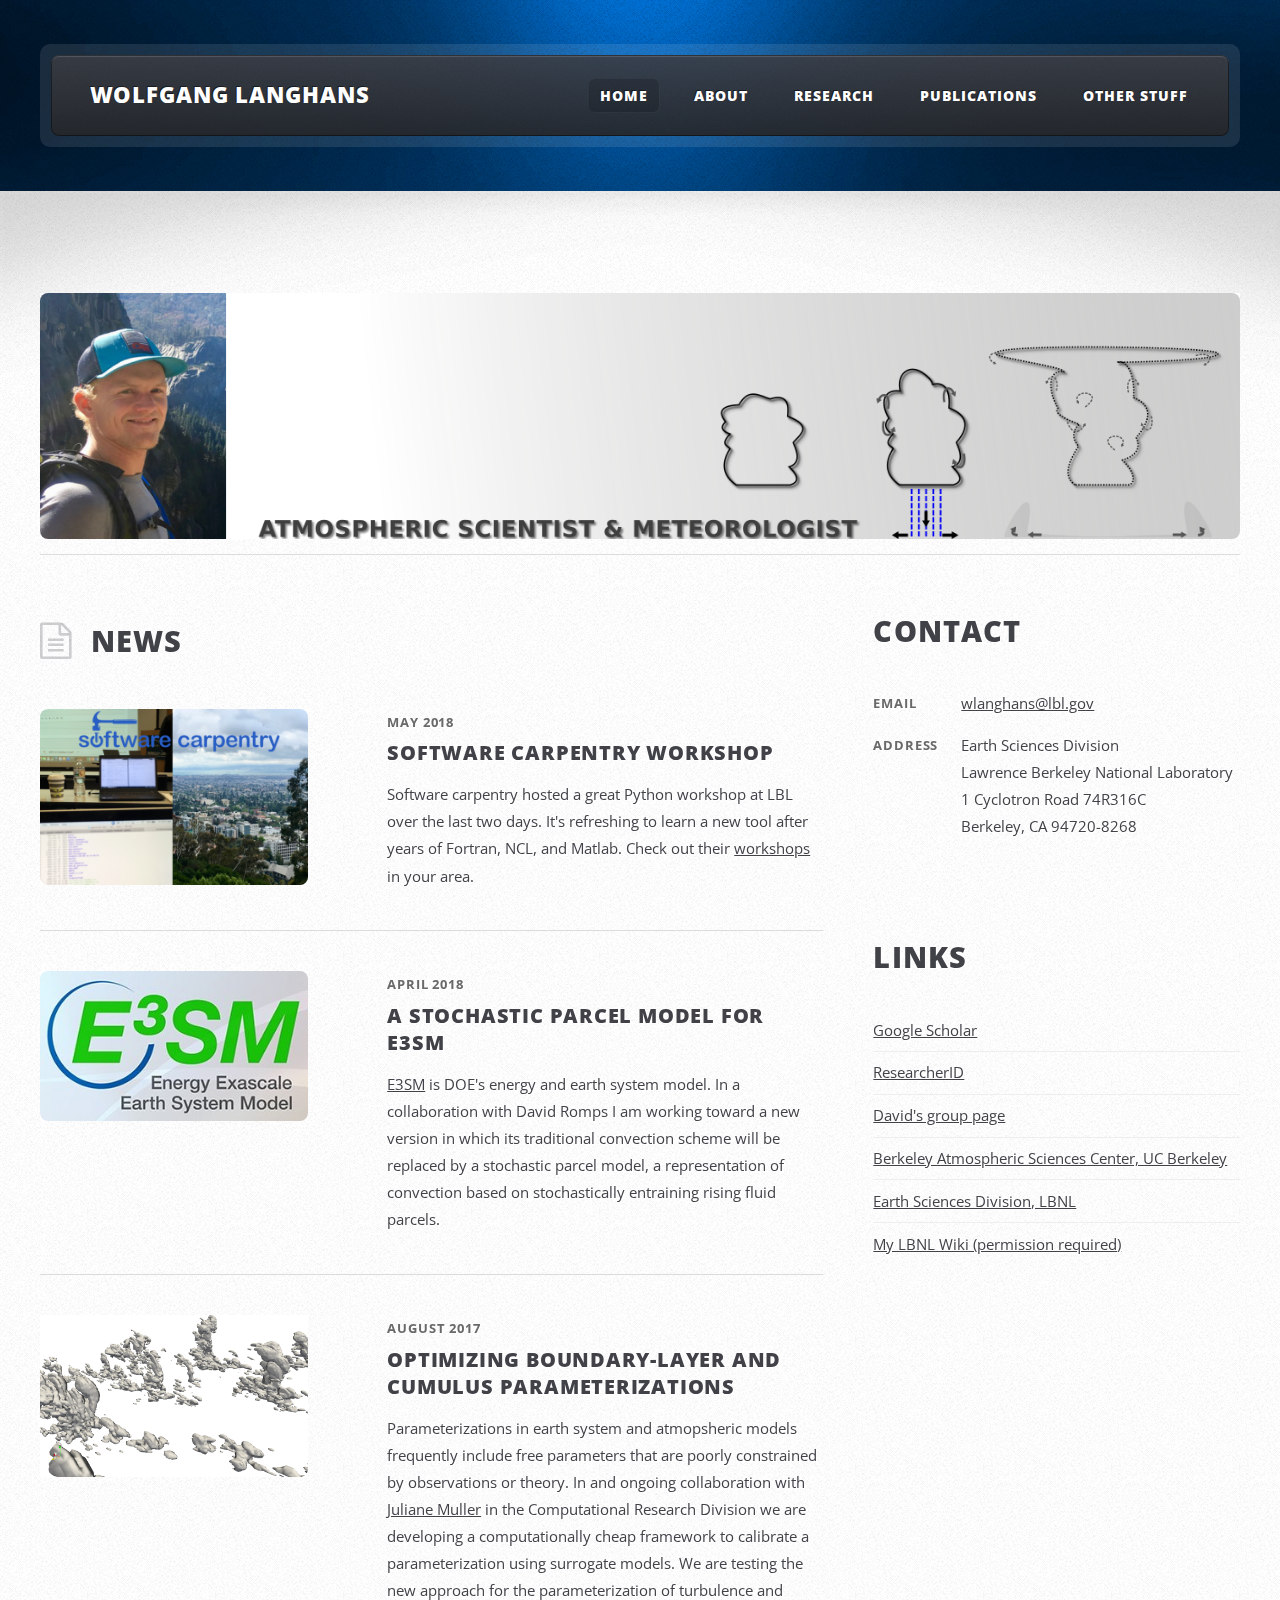
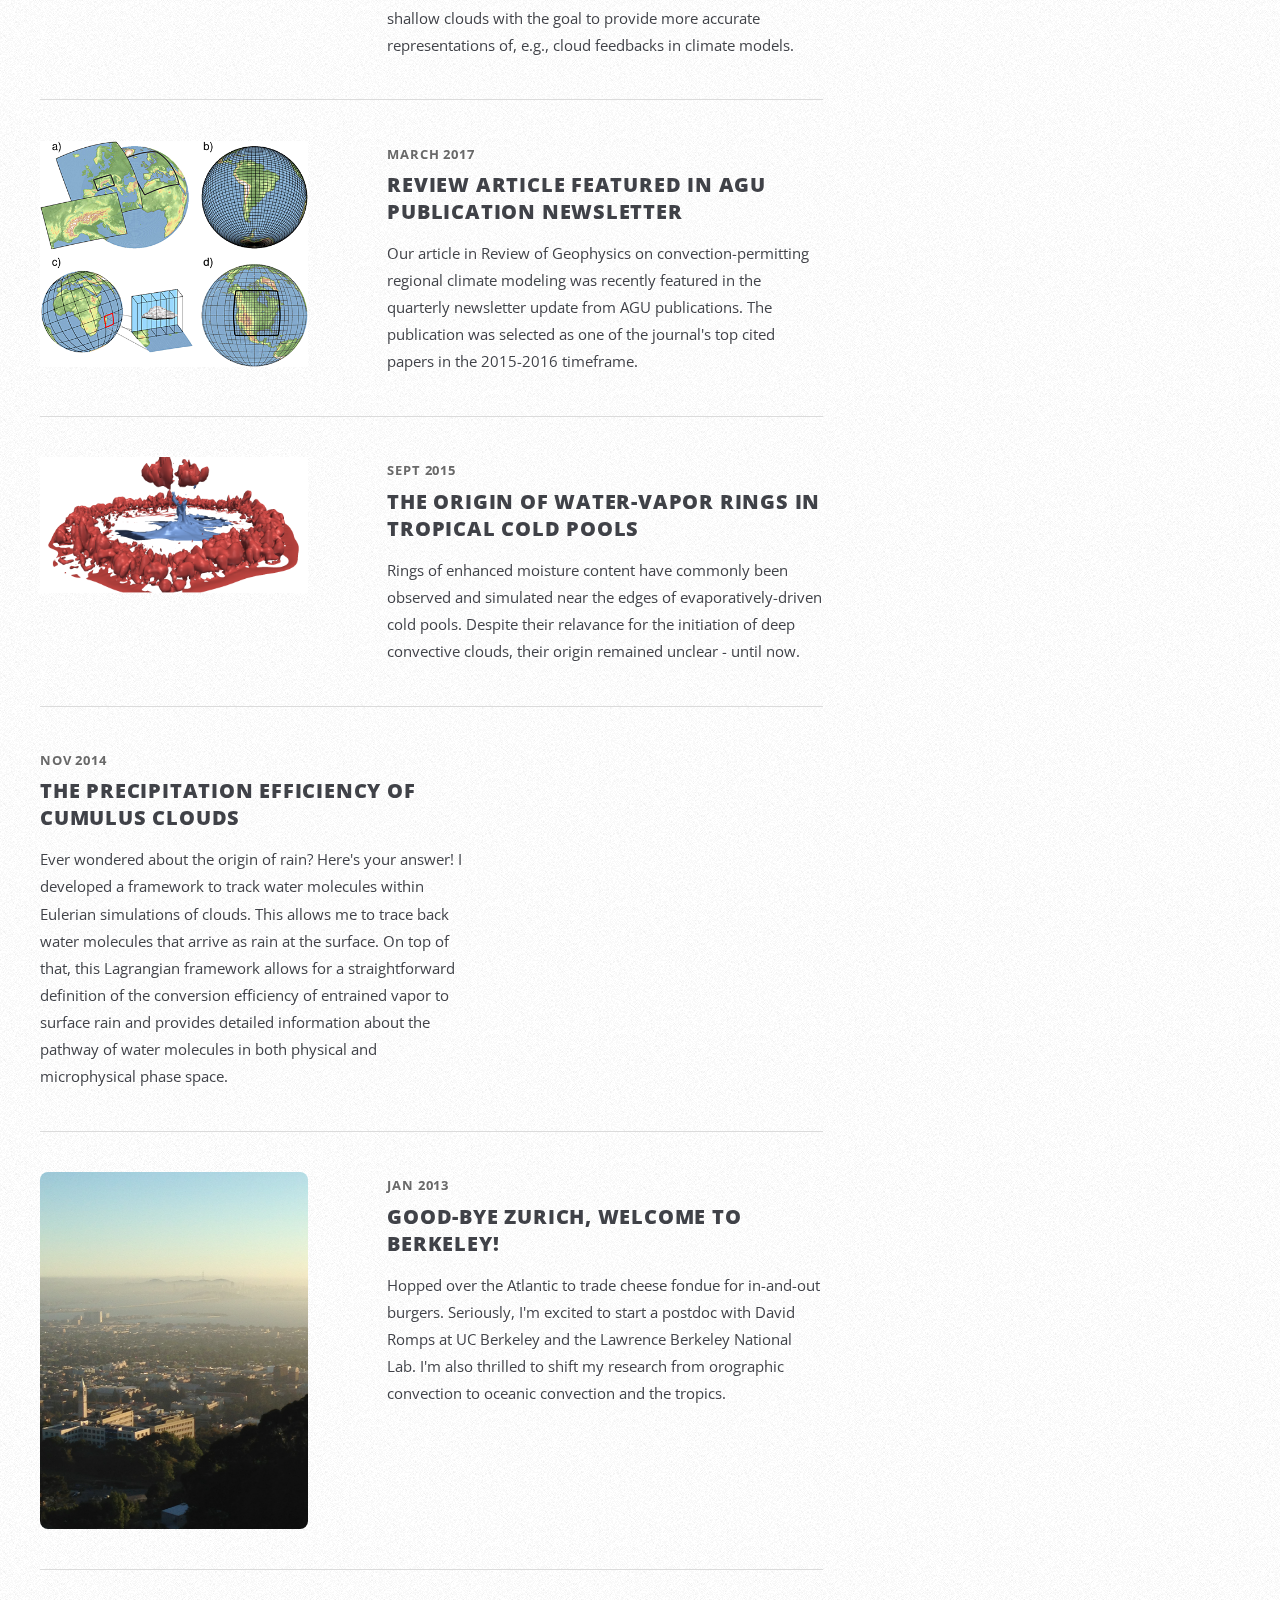
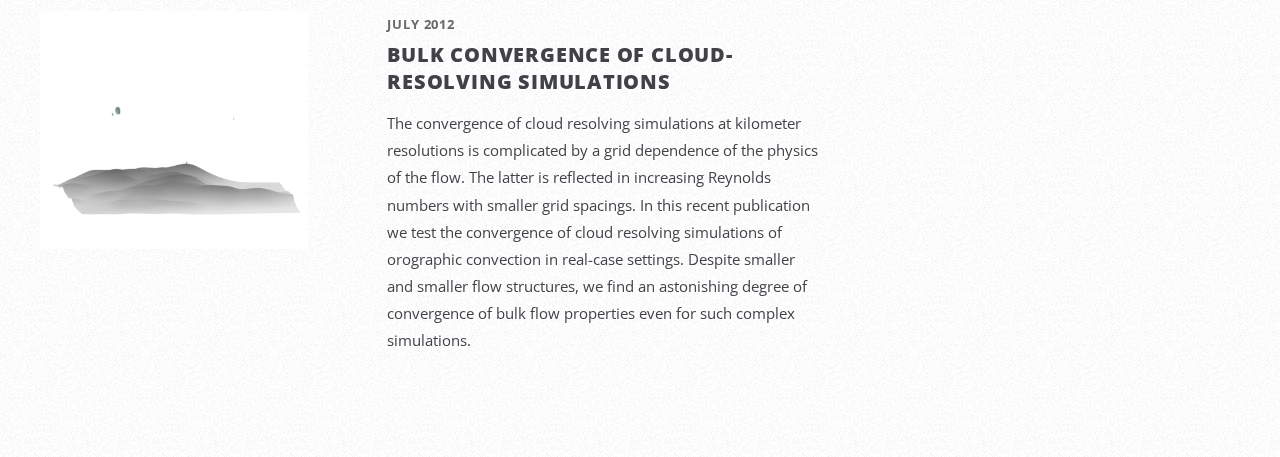
==== index.html @ 8178af10 "added new profile picture" ====
<!DOCTYPE HTML>
<!--
	ZeroFour by HTML5 UP
	html5up.net | @n33co
	Free for personal and commercial use under the CCA 3.0 license (html5up.net/license)
-->
<html>
	<head>
		<title>Wolfgang Langhans | Scientist @ Berkeley Lab</title>
		<meta http-equiv="content-type" content="text/html; charset=utf-8" >
		<meta name="description" content="Personal research webpage of Dr. Wolfgang Langhans, Atmospheric Scientist & Meteorologist at Berkeley Lab" >
		<meta name="author" content="Wolfgang Langhans" >
	 	<META NAME="keywords"
			CONTENT="berkeley laboratory, national laboratory, earth sciences, esd, staff, uc berkeley, university berkeley, atmospheric science berkeley, Wolfgang Langhans, Project Scientist,
			UIBK, IMGI, ETH, IAC, C2SM, MeteoSwiss, UCB, LBNL, ESD, BASC,
			Innsbruck, Zurich, Zürich, Berkeley,
			Cloud physics, Cumulus dynamics, Precipitation efficiency, Climate modeling, 
                        Precipitation, Atmospheric dynamics, Meteorology, Lagrangian particles,	Research, 
			Publications, COSMO, WRF, DAM, Schar, Christoph Schär, David Romps, Alexander Gohm">
		<!--[if lte IE 8]><script src="css/ie/html5shiv.js"></script><![endif]-->
		<script src="js/jquery.min.js"></script>
		<script src="js/jquery.dropotron.min.js"></script>
		<script src="js/skel.min.js"></script>
		<script src="js/skel-layers.min.js"></script>
		<script src="js/init.js"></script>
                <script type="text/javascript">
			    function toggle(id) {
 			     var e = document.getElementById(id);
     
			      if (e.style.display == '')
   			     e.style.display = 'none';
  			    else
			        e.style.display = '';
			    }
		</script>
		<noscript>
			<link rel="stylesheet" href="css/skel.css" />
			<link rel="stylesheet" href="css/style.css" />
			<link rel="stylesheet" href="css/style-desktop.css" />
		</noscript>
		<!--[if lte IE 8]><link rel="stylesheet" href="css/ie/v8.css" /><![endif]-->
		<!--[if lte IE 9]><link rel="stylesheet" href="css/ie/v9.css" /><![endif]-->
	</head>
	<body class="homepage">

		<!-- Header Wrapper -->
			<div id="header-wrapper">
				<div class="container">
					<div class="row">
						<div class="12u">
						
							<!-- Header -->
								<header id="header">
									<div class="inner">
									
										<!-- Logo -->
											<h1><a href="index.html" id="logo" itemscope itemtype="http://data-vocabulary.org/Person" itemprop="name">Wolfgang Langhans</a></h1>
										
										<!-- Nav -->
											<nav id="nav">
												<ul>
													<li class="current_page_item"><a href="index.html">Home</a></li>
													<li><a href="resume.html">About</a></li>
													<li><a href="mostrecentpaper.html">Research</a></li>
													<li><a href="publications.html">Publications</a></li>
											<!--		<li><a href="teaching.html">Teaching</a></li>-->
													<li><a href="otherfunstuff.html">Other stuff</a></li>
												</ul>
											</nav>
									
									</div>
								</header>




						</div>
					</div>
				</div>
			</div>
		
		<!-- Main Wrapper -->
			<div id="main-wrapper"> 

				<div class="wrapper style3"> 
					<div class="inner">  
						<div class="container">
							<div class="12u">
                                                             <a class="image right"><img src="images/schematic_yosemite.png" alt="" /></a>
                                                        </div>
							<hr> 
							<br>
							<br>
							<div class="row">
								<div class="8u">
									<!-- Article list -->
										<section class="box article-list">
											<h2 class="icon fa-file-text-o">News</h2>

											
											
											<!-- Excerpt -->

 		<article class="box excerpt">
                                                                                                <div class="row">
                                                                                                <div class="5u">
                                                                                                <a class="image left"><img src="images/swc.png" alt="" /></a>

                                                                                                </div>
                                                                                                <div class="7u">
                                                                                                                <header>
                                                                                                                        <span class="date">May 2018</span>
                                                                                                                        <h3><a>Software Carpentry workshop</a></h3>
                                                                                                                </header>
 	Software carpentry hosted a great Python workshop at LBL over the last two days. It's refreshing to learn a new tool after years of Fortran, NCL, and  Matlab. Check out their <a href="https://software-carpentry.org">workshops</a> in your area. 
                                                                                                </div>
                                                                                                </div>
                                                                                                </article>

												<article class="box excerpt">
                                                                                                <div class="row">
                                                                                                <div class="5u">
												<a class="image left"><img src="images/E3SM_logo.jpg" alt="" /></a>

                                                                                                </div>
                                                                                                <div class="7u">
                                                                                                                <header>
                                                                                                                        <span class="date">April 2018</span>
                                                                                                                        <h3><a>A stochastic parcel model for E3SM</a></h3>
                                                                                                                </header>
<a href="https://www.youtube.com/watch?v=8Df96rx3i9g">E3SM</a> is DOE's energy and earth system model. In a collaboration with David Romps I am working toward a new version in which its traditional convection scheme will be replaced by a stochastic parcel model, a representation of convection based on stochastically entraining rising fluid parcels.
                                                                                                </div>
                                                                                                </div>
                                                                                                </article>
											
												<article class="box excerpt">
                                                                                                <div class="row">
                                                                                                <div class="5u">
												<a class="image left"><img src="images/cloud_color_small.png" alt="" /></a>

                                                                                                </div>
                                                                                                <div class="7u">
                                                                                                                <header>
                                                                                                                        <span class="date">August 2017</span>
                                                                                                                        <h3><a>Optimizing boundary-layer and cumulus parameterizations</a></h3>
                                                                                                                </header>
														Parameterizations in earth system and atmopsheric models frequently include free parameters that are poorly constrained by observations or theory. In and ongoing collaboration with <a href="https://ccse.lbl.gov/people/julianem/">Juliane Muller</a> in the Computational Research Division we are developing a computationally cheap framework to calibrate a parameterization using surrogate models. We are testing the new approach for the parameterization of turbulence and shallow clouds with the goal to provide more accurate representations of, e.g., cloud feedbacks in climate models. 
                                                                                                </div>
                                                                                                </div>
                                                                                                </article>
											
												<article class="box excerpt">
                                                                                                <div class="row">
                                                                                                <div class="5u">
                                                                                                <a href="http://onlinelibrary.wiley.com/doi/10.1002/2014RG000475/full" class="image left"><img src="images/nestedgrids.png" alt="" /></a>
                                                                                                </div>
                                                                                                <div class="7u">
                                                                                                                <header>
                                                                                                                        <span class="date">March 2017</span>
                                                                                                                        <h3><a href="http://onlinelibrary.wiley.com/doi/10.1002/2014RG000475/full">Review article featured in AGU publication newsletter </a></h3>
                                                                                                                </header>
												Our article in Review of Geophysics on convection-permitting regional climate modeling was recently featured in the quarterly newsletter update from AGU publications. The publication was selected as one of the journal's top cited papers in the 2015-2016 timeframe.  
                                                                                                </div>
                                                                                                </div>
                                                                                                </article>
											
												<article class="box excerpt">
                                                                                                <div class="row">
                                                                                                <div class="5u">
                                                                                                <a href="VaporRing.html" class="image left"><img src="images/3Dcoldpool_thumbnail.png" alt="" /></a>
                                                                                                </div>
                                                                                                <div class="7u">
                                                                                                                <header>
                                                                                                                        <span class="date">Sept 2015</span>
                                                                                                                        <h3><a href="VaporRing.html">The origin of water-vapor rings in tropical cold pools</a></h3>
                                                                                                                </header>
												Rings of enhanced moisture content have commonly been observed and simulated near the edges of evaporatively-driven cold pools. Despite their relavance for the initiation of deep convective clouds, their origin remained unclear - until now.  
                                                                                                </div>
                                                                                                </div>
                                                                                                </article>

												<article class="box excerpt">
												<div class="row">
												<div class="5u">
                                                                                                <a href="Lagrangian.html" class="image left"><img src="images/animation.gif" alt="" /></a>
												</div>
												<div class="7u">
                                                                                                                <header>
                                                                                                                        <span class="date">Nov 2014</span>
                                                                                                                        <h3><a href="Lagrangian.html">The precipitation efficiency of cumulus clouds</a></h3>
                                                                                                                </header>
														Ever wondered about the origin of rain? Here's your answer! I developed a framework to track water molecules within Eulerian simulations of clouds. This allows me to trace back water molecules that arrive as rain at the surface. On top of that, this Lagrangian framework allows for a straightforward definition of the conversion efficiency of entrained vapor to surface rain and provides detailed information about the pathway of water molecules in both physical and microphysical phase space.  
                                                                                                </div>
                                                                                                </div>
												</article>
</article>

<article class="box excerpt">
                                                                                                <div class="row">
                                                                                                <div class="5u">
                                                                                                <a href="images/berkeley.png" class="image left"><img src="images/berkeley.png" alt="" /></a>
                                                                                                </div>
                                                                                                <div class="7u">
                                                                                                                <header>
                                                                                                                        <span class="date"> Jan 2013</span>
                                                                                                                        <h3><a>Good-bye Zurich, welcome to Berkeley!</a></h3>
                                                                                                                </header>
Hopped over the Atlantic to trade cheese fondue for in-and-out burgers. Seriously, I'm excited to start a postdoc with David Romps at UC Berkeley and the Lawrence Berkeley National Lab. I'm also thrilled to shift my research from orographic convection to oceanic convection and the tropics.

                                                                                                </div>
                                                                                                </div>
                                                                                                </article>

<article class="box excerpt">
                                                                                                <div class="row">
                                                                                                <div class="5u">
                                                                                                <a href="images/3D_orographic_cloud_small.gif" class="image left"><img src="images/3D_orographic_cloud_small.gif" alt="" /></a>
                                                                                                </div>
                                                                                                <div class="7u">
                                                                                                                <header>
                                                                                                                        <span class="date"> July 2012</span>
                                                                                                                        <h3><a href="Convergence.html">Bulk convergence of cloud-resolving simulations</a></h3>
                                                                                                                </header>
The convergence of cloud resolving simulations at kilometer resolutions is complicated by a grid dependence of the physics of the flow. The latter is reflected in increasing Reynolds numbers with smaller grid spacings. In this recent publication we test the convergence of cloud resolving simulations of orographic convection in real-case settings. Despite smaller and smaller flow structures, we find an astonishing degree of convergence of bulk flow properties even for such complex simulations. 

                                                                                                </div>
                                                                                                </div>
                                                                                                </article>

										</section>
								</div>
								<div class="4u">

								<section>
									<h2>Contact</h2>
									<div class="12u">
										<div class="row">
											<div class="12u">
												<dl class="contact">
													<dt>Email</dt>
													<dd><a href="mailto:wlanghans@lbl.gov">wlanghans@lbl.gov</a></dd>
													<dt>Address</dt>
                                                                                                        <dd itemprop="affiliation">
														Earth Sciences Division<br />
														Lawrence Berkeley National Laboratory<br />
														1 Cyclotron Road 74R316C<br />
														Berkeley, CA 94720-8268 
                                                                                                        </dd>
												</dl>
											</div>
										</div>
									</div>
								</section>
							<!-- Links -->
                                                               <section>
                                                                        <h2>Links</h2>
                                                                        <ul class="divided">
                                                                                <li><a href="http://scholar.google.com/citations?user=A4r2iNIAAAAJ&hl=en">Google Scholar</a></li>
                                                                                <li><a href=" http://www.researcherid.com/rid/J-6437-2014">ResearcherID</a></li>
                                                                                <li><a href="http://romps.berkeley.edu/index.html">David's group page</a></li>
                                                                                <li><a href="http://www.atmos.berkeley.edu/">Berkeley Atmospheric Sciences Center, UC Berkeley</a></li>
                                                                                <li><a href="http://esd.lbl.gov/">Earth Sciences Division, LBNL</a></li>
                                                                                <li><a href="https://sites.google.com/a/lbl.gov/wlanghans/">My LBNL Wiki (permission required)</a></li>
                                                                        </ul>
                                                                </section>
								
								
								</div>
							</div>
						</div>
					</div>
				</div> 
        		</div>         


	</body>
</html>
---- css/skel.css ----
/* Resets (http://meyerweb.com/eric/tools/css/reset/ | v2.0 | 20110126 | License: none (public domain)) */

	html,body,div,span,applet,object,iframe,h1,h2,h3,h4,h5,h6,p,blockquote,pre,a,abbr,acronym,address,big,cite,code,del,dfn,em,img,ins,kbd,q,s,samp,small,strike,strong,sub,sup,tt,var,b,u,i,center,dl,dt,dd,ol,ul,li,fieldset,form,label,legend,table,caption,tbody,tfoot,thead,tr,th,td,article,aside,canvas,details,embed,figure,figcaption,footer,header,hgroup,menu,nav,output,ruby,section,summary,time,mark,audio,video{margin:0;padding:0;border:0;font-size:100%;font:inherit;vertical-align:baseline;}article,aside,details,figcaption,figure,footer,header,hgroup,menu,nav,section{display:block;}body{line-height:1;}ol,ul{list-style:none;}blockquote,q{quotes:none;}blockquote:before,blockquote:after,q:before,q:after{content:'';content:none;}table{border-collapse:collapse;border-spacing:0;}body{-webkit-text-size-adjust:none}

/* Box Model */

	*, *:before, *:after {
		-moz-box-sizing: border-box;
		-webkit-box-sizing: border-box;
		box-sizing: border-box;
	}

/* Container */

	body {
		/* min-width: (containers) */
		min-width: 1200px;
	}

	.container {
		margin-left: auto;
		margin-right: auto;
		
		/* width: (containers) */
		width: 1200px;
	}

	/* Modifiers */
	
		.container.small {
			/* width: (containers) * 0.75; */
			width: 900px;
		}

		.container.large {
			width: 100%;

			/* max-width: (containers) * 1.25; */
			max-width: 1500px;

			/* min-width: (containers); */
			min-width: 1200px;
		}

/* Grid */

	.\31 2u { width: 100% }
	.\31 1u { width: 91.6666666667% }
	.\31 0u { width: 83.3333333333% }
	.\39 u { width: 75% }
	.\38 u { width: 66.6666666667% }
	.\37 u { width: 58.3333333333% }
	.\36 u { width: 50% }
	.\35 u { width: 41.6666666667% }
	.\34 u { width: 33.3333333333% }
	.\33 u { width: 25% }
	.\32 u { width: 16.6666666667% }
	.\31 u { width: 8.3333333333% }
	.\-11u { margin-left: 91.6666666667% }
	.\-10u { margin-left: 83.3333333333% }
	.\-9u { margin-left: 75% }
	.\-8u { margin-left: 66.6666666667% }
	.\-7u { margin-left: 58.3333333333% }
	.\-6u { margin-left: 50% }
	.\-5u { margin-left: 41.6666666667% }
	.\-4u { margin-left: 33.3333333333% }
	.\-3u { margin-left: 25% }
	.\-2u { margin-left: 16.6666666667% }
	.\-1u { margin-left: 8.3333333333% }

	/* Rows */

		.row > * {
			float: left;
		}

		.row:after {
			content: '';
			display: block;
			clear: both;
			height: 0;
		}

		.row:first-child > * {
			padding-top: 0 !important;
		}

		.row.uniform > * > :first-child {
			margin-top: 0;
		}

		.row.uniform > * > :last-child {
			margin-bottom: 0;
		}

		/* Normal */

			.row > * {
				/* padding-left: (gutters) */
				padding-left: 40px;
			}

			.row + .row > * {
				/* padding: (gutters) 0 0 (gutters) */
				padding: 40px 0 0 40px;
			}

			.row {
				/* margin-left: -(gutters) */
				margin-left: -40px;
			}

			.row + .row.uniform > * {
				/* padding: (gutters.vertical) 0 0 (gutters.vertical) */
				padding: 40px 0 0 40px;
			}

		/* Flush */

			.row.flush > * {
				padding-left: 0;
			}

			.row + .row.flush > * {
				padding: 0;
			}

			.row.flush {
				margin-left: 0;
			}

			.row + .row.uniform.flush > * {
				padding: 0;
			}

		/* Quarter */

			.row.quarter > * {
				/* padding-left: (gutters * 0.25) */
				padding-left: 10px;
			}

			.row + .row.quarter > * {
				/* padding: (gutters * 0.25) 0 0 (gutters * 0.25) */
				padding: 10px 0 0 10px;
			}

			.row.quarter {
				/* margin-left: -(gutters * 0.25) */
				margin-left: -10px;
			}

			.row + .row.uniform.quarter > * {
				/* padding: (gutters.vertical * 0.25) 0 0 (gutters.vertical * 0.25) */
				padding: 10px 0 0 10px;
			}

		/* Half */

			.row.half > * {
				/* padding-left: (gutters * 0.5) */
				padding-left: 20px;
			}

			.row + .row.half > * {
				/* padding: (gutters * 0.5) 0 0 (gutters * 0.5) */
				padding: 20px 0 0 20px;
			}

			.row.half {
				/* margin-left: -(gutters * 0.5) */
				margin-left: -20px;
			}

			.row + .row.uniform.half > * {
				/* padding: (gutters.vertical * 0.5) 0 0 (gutters.vertical * 0.5) */
				padding: 20px 0 0 20px;
			}

		/* One and (a) Half */

			.row.oneandhalf > * {
				/* padding-left: (gutters * 1.5) */
				padding-left: 60px;
			}

			.row + .row.oneandhalf > * {
				/* padding: (gutters * 1.5) 0 0 (gutters * 1.5) */
				padding: 60px 0 0 60px;
			}

			.row.oneandhalf {
				/* margin-left: -(gutters * 1.5) */
				margin-left: -60px;
			}

			.row + .row.uniform.oneandhalf > * {
				/* padding: (gutters.vertical * 1.5) 0 0 (gutters.vertical * 1.5) */
				padding: 60px 0 0 60px;
			}

		/* Double */

			.row.double > * {
				/* padding-left: (gutters * 2) */
				padding-left: 80px;
			}

			.row + .row.double > * {
				/* padding: (gutters * 2) 0 0 (gutters * 2) */
				padding: 80px 0 0 80px;
			}

			.row.double {
				/* margin-left: -(gutters * 2) */
				margin-left: -80px;
			}
			
			.row + .row.uniform.double > * {
				/* padding: (gutters.vertical * 2) 0 0 (gutters.vertical * 2) */
				padding: 80px 0 0 80px;
			}
---- css/style.css ----
@charset 'UTF-8';
@import url('http://fonts.googleapis.com/css?family=Open+Sans:400,400italic,700,800');
@import url('font-awesome.min.css');

/*
	ZeroFour by HTML5 UP
	html5up.net | @n33co
	Free for personal and commercial use under the CCA 3.0 license (html5up.net/license)
*/

/*********************************************************************************/
/* Basic                                                                         */
/*********************************************************************************/

	body
	{
/*		background: #303238 url('images/bg01.png');
*/
		background: #fff;
	}

		body.is-loading *
		{
			-moz-transition: none !important;
			-webkit-transition: none !important;
			-o-transition: none !important;
			-ms-transition: none !important;
			transition: none !important;
			-moz-animation: none !important;
			-webkit-animation: none !important;
			-o-animation: none !important;
			-ms-animation: none !important;
			animation: none !important;
		}
	
	body,input,select,textarea
	{
		font-family: 'Open Sans', sans-serif;
		/*color: #7b818c;*/
		color: #404248;
		font-weight: 400;
	}

	a
	{
		color: inherit;
		text-decoration: underline;
	}
	
		a:hover
		{
			text-decoration: none;
		}
	
	h1, h2, h3, h4, h5, h6
	{
		text-transform: uppercase;
		font-weight: 800;
		letter-spacing: 0.04em;
		color: #404248;
		margin: 0 0 1em 0;
	}
	
	h1 a, h2 a, h3 a, h4 a, h5 a, h6 a
	{
		color: inherit;
		text-decoration: none;
		outline: 0;
	}

	h2
	{
		font-size: 2em;
		margin: 0 0 1.5em 0;
		line-height: 1em;
	}
	
		h2.icon
		{
			line-height: 48px;
		}

			h2.icon:before
			{
				position: relative;
				top: 0.05em;
				margin-right: 0.5em;
				opacity: 0.25;
			}

	h3
	{
		font-size: 1.35em;
		margin-top: 2.0em;
	}

        h4
        {
                font-size: 0.8em;
                margin-top: 1em;
		line-height: 1.0em;
		font-weight: 400;
		text-transform: None;
		font-family: 'Open Sans', sans-serif;
		color: #7b818c;
        }

        h6
        {
		text-transform: uppercase;
		font-weight: 800;
		letter-spacing: 0.04em;
		color: #404248;
                font-size: 2em;
		line-height: 1.0em;
        }


	b, strong
	{
		color: #404248;
		font-weight: 700;
	}

	i, em
	{
		font-style: italic;
	}
	
	br.clear
	{
		clear: both;
	}

	sub
	{
		position: relative;
		top: 0.5em;
		font-size: 0.8em;
	}
	
	sup
	{
		position: relative;
		top: -0.5em;
		font-size: 0.8em;
	}
	
	hr
	{
		border: 0;
		border-top: solid 1px #ddd;
	}
	
	blockquote
	{
		border-left: solid 0.5em #ddd;
		padding: 1em 0 1em 2em;
		font-style: italic;
	}
		
	p, ul, ol, dl, table
	{
		margin-bottom: 2em;
	}

	.date
	{
		display: block;
		text-transform: uppercase;
		font-weight: 700;
		letter-spacing: 0.065em;
		font-size: 0.9em;
		color: #696969;
		margin: 0 0 0.25em 0;
	}
	
	/* Section/Article */
	
		section,
		article
		{
			margin-bottom: 5em;
		}
		
		section > :last-child,
		article > :last-child
		{
			margin-bottom: 0;
		}

		section:last-child,
		article:last-child
		{
			margin-bottom: 0;
		}

		header
		{
			margin: 0 0 2em 0;
		}
		
			header h2, header h3
			{
				margin: 0 0 0.25em 0;
			}
			
			header p
			{
				display: block;
				text-transform: uppercase;
				font-weight: 700;
				letter-spacing: 0.065em;
				font-size: 0.9em;
				color: #696969;
				margin: 0;
			}

				header p strong
				{
					color: #404248;
					font-weight: 800;
				}

		footer
		{
			margin: 2.5em 0 0 0;
		}
		
		header.major
		{
			border-bottom: solid 1px #dbdbdb;
			margin: 0 0 3em 0;
		}
		
			header.major:after
			{
				content: '';
				display: block;
				border-top: solid 1px #dbdbdb;
				height: 8px;
			}

			header.major h2, 
			header.major h3
			{
				margin: 0 0 1.2em 0;
			}

			header.major p
			{
				margin: 0 0 1.5em 0;
				position: relative;
				top: -1em;
			}
	
	/* Forms */

		form
		{
		}
		
			form label
			{
				display: block;
				text-transform: uppercase;
				font-weight: 800;
				letter-spacing: 0.04em;
				color: #404248;
				margin: 0 0 1em 0;
				font-size: 0.8em;
			}
		
			form input[type="text"],
			form input[type="email"],
			form input[type="password"],
			form select,
			form textarea
			{
				-webkit-appearance: none;
				display: block;
				width: 100%;
				border-radius: 8px;
				border: solid 1px #eee;
			}

				form input[type="text"]:focus,
				form input[type="email"]:focus,
				form input[type="password"]:focus,
				form select:focus,
				form textarea:focus
				{
					box-shadow: 0 0 2px 1px #4091bf;
				}

			form input[type="text"],
			form input[type="email"],
			form input[type="password"],
			form select
			{
				line-height: 3em;
				padding: 0 1em;
			}
				
			form textarea
			{
				min-height: 9em;
				padding: 1em;
			}

			form .formerize-placeholder
			{
				color: #555 !important;
			}

			form ::-webkit-input-placeholder
			{
				color: #555 !important;
			}

			form :-moz-placeholder
			{
				color: #555 !important;
			}

			form ::-moz-placeholder
			{
				color: #555 !important;
			}

			form :-ms-input-placeholder
			{
				color: #555 !important;
			}

			form ::-moz-focus-inner
			{
				border: 0;
			}
			
	/* Tables */
	
		table
		{
			width: 100%;
		}
		
			table.default
			{
				width: 100%;
			}

				table.default tr
				{
					border-top: solid 1px #eee;
				}

					table.default tr:first-child
					{
						border-top: 0;
					}
			
				table.default td
				{
					padding: 0.5em 1em 0.5em 1em;
				}
				
				table.default th
				{
					text-align: left;
					padding: 0.5em 1em 0.5em 1em;
					text-transform: uppercase;
					font-weight: 800;
					letter-spacing: 0.04em;
					margin: 0 0 1em 0;
					font-size: 0.8em;
				}
			
				table.default thead
				{
					background: #404248;
					color: #fff;
				}
				
				table.default tfoot
				{
				}
				
				table.default tbody
				{
				}

	/* Image */

		.image
		{
			position: relative;
			display: inline-block;
			background: #fff;
			background-color: #fff;
		}
		
			.image img
			{
				display: block;
				width: 100%;
				border-radius: 8px;
				background: #fff;
			        background-color: #fff;
			}
			
			/* 
				Adds a grain-y overlay to your images. Delete this entire rule if
				that's not something you want.
			.image:before
			{
				content: '';
				display: block;
				position: absolute;
				left: 0;
				top: 0;
				background: url('images/bg01.png');
				width: 100%;
				height: 100%;
				opacity: 0.75;
			}
			*/

			.image.fit
			{
				display: block;
				width: 100%;
				background: #fff;
			}
			
			.image.featured
			{
				display: block;
				width: 100%;
				margin: 0 0 2.5em 0;
				background: #fff;
			}
			
			.image.left
			{
				float: left;
				margin: 0 2em 2em 0;
				background: #fff;
			}
			
			.image.centered
			{
				display: block;
				margin: 0 0 2.5em 0;
				background: #fff;
			}

				.image.centered img
				{
					margin: 0 auto;
					width: auto;
					background: #fff;
				}

	/* Button */

		input[type="button"],
		input[type="submit"],
		input[type="reset"],
		.button
		{
			-webkit-appearance: none;
			position: relative;
			display: inline-block;
			background-color: #4091bf;
			background-image: -moz-linear-gradient(top, rgba(0,0,0,0), rgba(0,0,0,0.2)), url('images/bg02.png');
			background-image: -webkit-linear-gradient(top, rgba(0,0,0,0), rgba(0,0,0,0.2)), url('images/bg02.png');
			background-image: -o-linear-gradient(top, rgba(0,0,0,0), rgba(0,0,0,0.2)), url('images/bg02.png');
			background-image: -ms-linear-gradient(top, rgba(0,0,0,0), rgba(0,0,0,0.2)), url('images/bg02.png');
			background-image: linear-gradient(top, rgba(0,0,0,0), rgba(0,0,0,0.2)), url('images/bg02.png');
			border-radius: 8px;
			box-shadow: inset 0px 0px 0px 1px rgba(0,0,0,0.35), inset 0px 2px 1px 0px rgba(255,255,255,0.35);
			text-shadow: -1px -1px 0 rgba(0,0,0,0.5);
			color: #fff !important;
			text-decoration: none;
			text-transform: uppercase;
			font-weight: 800;
			font-size: 0.95em;
			letter-spacing: 0.075em;
			padding: 1em 2em;
			outline: 0;
			border: 0;
			white-space: nowrap;
			cursor: pointer;
			
			-moz-transition: background-color 0.2s ease-in-out;
			-webkit-transition: background-color 0.2s ease-in-out;
			-o-transition: background-color 0.2s ease-in-out;
			-ms-transition: background-color 0.2s ease-in-out;
			transition: background-color 0.2s ease-in-out;
		}
		
			input[type="button"]:hover,
			input[type="submit"]:hover,
			input[type="reset"]:hover,
			.button:hover
			{
				background-color: #50a1cf;
			}
		
			input[type="button"]:active,
			input[type="submit"]:active,
			input[type="reset"]:active,
			.button:active
			{
				background-color: #3081af;
			}
			
			.button.icon
			{
			}
			
				.button.icon:before
				{
					opacity: 0.5;
					margin-right: 0.5em;
					position: relative;
					top: 0.05em;
				}
			
			input[type="button"].medium,
			input[type="submit"].medium,
			input[type="reset"].medium,
			.button.medium
			{
				font-size: 1.25em;
				padding: 1em 2.25em;
			}

			input[type="button"].big,
			input[type="submit"].big,
			input[type="reset"].big,
			.button.big
			{
				font-size: 1.5em;
				padding: 1em 2.25em;
			}

			input[type="button"].alt,
			input[type="submit"].alt,
			input[type="reset"].alt,
			.button.alt
			{
				background-color: #464a52;
			}

				input[type="button"].alt:hover,
				input[type="submit"].alt:hover,
				input[type="reset"].alt:hover,
				.button.alt:hover
				{
					background-color: #565a62;
				}

				input[type="button"].alt:active,
				input[type="submit"].alt:active,
				input[type="reset"].alt:active,
				.button.alt:active
				{
					background-color: #363a42;
				}

	/* List */

		dl.contact
		{
		}
		
			dl.contact dt
			{
				display: block;
				text-transform: uppercase;
				font-weight: 700;
				letter-spacing: 0.065em;
				font-size: 0.9em;
				color: #696969;
				float: left;
				width: 6em;
			}
			
			dl.contact dd
			{
				margin: 0 0 1em 6em;
			}

		ul
		{
		}

			ul.default
			{
				list-style: disc;
				padding-left: 1em;
			}
			
				ul.default li
				{
					padding-left: 0.5em;
				}		

			ul.actions
			{
			}

				ul.actions li
				{
					display: inline-block;
					padding: 0 0 0 0.25em;
					margin: 0 0 0 0.25em;
				}
				
					ul.actions li:first-child
					{
						margin-left: 0;
						padding-left: 0;
					}
			
			ul.menu
			{
			}

				ul.menu li
				{
					border-left: solid 1px #eee;
					display: inline-block;
					padding: 0 0 0 1em;
					margin: 0 0 0 1em;
				}
				
					ul.menu li:first-child
					{
						border-left: 0;
						margin-left: 0;
						padding-left: 0;
					}
			
			ul.divided
			{
			}
			
				ul.divided li
				{
					border-top: solid 1px #eee;
					padding: 0.5em 0 0 0;
					margin: 0.5em 0 0 0;
				}
				
					ul.divided li:first-child
					{
						border-top: 0 !important;
						padding-top: 0 !important;
						margin-top: 0 !important;
					}

		ol
		{
		}	

			ol.default
			{
				list-style: decimal;
				padding-left: 1.25em;
			}

				ol.default li
				{
					padding-left: 0.25em;
				}

	/* Box */

		.box
		{
		}
		
			.box.excerpt
			{
				position: relative;
				overflow: hidden;
			}

				.box.excerpt header
				{
					margin: 0 0 1em 0;
				}

				.box.excerpt .image
				{
					margin-bottom: 0;
				}

				.box.excerpt p
				{
					margin-bottom: 0;
				}

			.box.feature1
			{
				text-align: center;
			}
			
				.box.feature1 header.first
				{
				}
			
					.box.feature1 header.first h2
					{
						font-size: 2.5em;
					}
					
					.box.feature1 header.first p
					{
						font-size: 1.2em;
					}
					
				.box.feature1 header.second
				{
					position: relative;
					display: inline-block;
					text-align: left;
					margin: 0 auto;
					white-space: nowrap;
					left: 24px;
				}

					.box.feature1 header.second p
					{
						line-height: 1em;
					}
				
					.box.feature1 header.second:before
					{
						font-size: 48px;
						position: absolute;
						right: 100%;
						margin-right: 18px;
						opacity: 0.5;
						bottom: -4px;
					}
					
			.box.feature2
			{
				text-align: center;
			}
			
			.box.article-list
			{
			}
			
				.box.article-list article
				{
					border-bottom: solid 1px #dbdbdb;
					margin: 0 0 2.75em 0;
					padding: 0 0 2.75em 0;
				}

				.box.article-list article:last-child
				{
					border-bottom: 0;
					margin-bottom: 0;
					padding-bottom: 0;
				}

/*********************************************************************************/
/* Icons                                                                         */
/*********************************************************************************/

	.icon {
		text-decoration: none;
	}

		.icon:before {
			display: inline-block;
			font-family: FontAwesome;
			font-size: 1.25em;
			text-decoration: none;
			font-style: normal;
			font-weight: normal;
			line-height: 1;
			-webkit-font-smoothing:antialiased;
			-moz-osx-font-smoothing:grayscale;
		}
		
		.icon > .label {
			display: none;
		}

/*********************************************************************************/
/* Banner                                                                        */
/*********************************************************************************/

	#banner
	{
		text-align: center;
	}
	
		#banner h2
		{
/*			border: solid 1px rgba(255,255,255,0.25); */
			border: solid 1px rgba(0,0,0,0.25);
			border-left: 0;
			border-right: 0;
			color: #fff;
			color: rgba(0,0,0,0.75);
			font-size: 2.35em;
			font-weight: 700;
			line-height: 1.3em;
	/*		margin: 0 0 1.5em 0; */
		}
		
			#banner h2 strong
			{
				font-weight: 800;
				color: inherit;
			}
		
			#banner h2:before
			{
				content: '';
				display: block;
				border-top: solid 1px;
				border-color: #888;
				border-color: rgba(255,255,255,0.25);
				margin: 10px 0 1.25em 0;
			}

			#banner h2:after
			{
				content: '';
				display: block;
				border-bottom: solid 1px;
				border-color: #888;
				border-color: rgba(255,255,255,0.25);
				margin: 1.25em 0 10px 0;
			}

		#banner p
		{
			text-transform: uppercase;
			color: #fff;
			color: rgba(255,255,255,0.75);
			font-size: 1.5em;
			font-weight: 700;
			line-height: 1.3em;
			letter-spacing: 0.04em;
		}

/*********************************************************************************/
/* Wrappers                                                                      */
/*********************************************************************************/

	#header-wrapper
	{
		background: url('images/bg01.png'), url('../images/header_new.jpg');
                background-position: top left, center center;
                background-size: auto, cover;
	}
	
	#banner-wrapper
	{
	}
	
	#main-wrapper
	{
		background: #fff;
	}

	#footer-wrapper
	{
		position: relative;
		background-image:		-moz-linear-gradient(top, rgba(0,0,0,0), rgba(0,0,0,0.5)),		url('images/bg03.png'),		url('images/bg02.png');
		background-image:		-webkit-linear-gradient(top, rgba(0,0,0,0), rgba(0,0,0,0.5)),	url('images/bg03.png'),		url('images/bg02.png');
		background-image:		-o-linear-gradient(top, rgba(0,0,0,0), rgba(0,0,0,0.5)),		url('images/bg03.png'),		url('images/bg02.png');
		background-image:		-ms-linear-gradient(top, rgba(0,0,0,0), rgba(0,0,0,0.5)),		url('images/bg03.png'),		url('images/bg02.png');
		background-image:		linear-gradient(top, rgba(0,0,0,0), rgba(0,0,0,0.5)),			url('images/bg03.png'),		url('images/bg02.png');
		background-repeat:		repeat-x,														no-repeat,					repeat;
		background-size:		100% 100%,														100% 15em,					auto auto;
		background-position:	top left,														top center,					top left;
	}

	.wrapper
	{
	}

		.wrapper > .inner
		{
			position: relative;
			z-index: 2;
		}

		.wrapper.style1
		{
			position: relative;
			text-shadow: 1px 1px 0 #fff;
			background-color:		#fff;
			background-image:		url('images/bg03.png'),		url('images/bg04.png'),		url('images/bg02.png');
			background-repeat:		no-repeat,					no-repeat,					repeat;
			background-size:		100% 15em,					100% 15em,					auto auto;
			background-position:	top center,					bottom center,				top left;
		}
	
		.wrapper.style2
		{
		}
	
		.wrapper.style3
		{
			position: relative;
			text-shadow: 1px 1px 0 #fff;
			background-color:		#fff;
			background-image:		url('images/bg03.png'),		url('images/bg02.png');
			background-repeat:		no-repeat,					repeat;
			background-size:		100% 15em,					auto auto;
			background-position:	top center,					top left;
		}
	
/*********************************************************************************/
/* Header                                                                        */
/*********************************************************************************/

	#header
	{
		margin-bottom: 0;
	}

	
/*********************************************************************************/
/* Footer                                                                        */
/*********************************************************************************/

	#footer
	{
		margin-bottom: 0;
		text-shadow: -1px -1px 0 rgba(0,0,0,0.5);
		position: relative;
		z-index: 2;
	}
	
		#footer h2
		{
			font-size: 1.35em;
			color: #fff;
		}

		#footer strong
		{
			color: #fff;
		}

		#footer a
		{
			color: #acb2bf;
		}

		#footer .button.alt
		{
			box-shadow: inset 0px 0px 0px 1px rgba(0,0,0,0.75), inset 0px 2px 1px 0px rgba(255,255,255,0.25);
		}

		#footer ul.divided li,
		#footer ul.menu li
		{
			border-color: #444;
			border-color: rgba(255,255,255,0.075);
		}

			#footer ul.divided li a
			{
				text-decoration: none;
			}

		#footer ul.menu
		{
			margin: 0;
		}
		
		#footer dl.contact dt
		{
			color: #ddd;
		}

	#copyright
	{
		border-top: solid 1px;
		border-color: #444;
		border-color: rgba(255,255,255,0.075);
		text-align: center;
		margin-top: 2em;
		padding: 3em 0 4em 0;
		color: inherit;
	}
	
		#copyright a
		{
			color: inherit;
		}
---- css/style-desktop.css ----
/*
	ZeroFour by HTML5 UP
	html5up.net | @n33co
	Free for personal and commercial use under the CCA 3.0 license (html5up.net/license)
*/

/*********************************************************************************/
/* Basic                                                                         */
/*********************************************************************************/

	body,input,select,textarea
	{
		font-size: 11pt;
		line-height: 1.85em;
	}

/*********************************************************************************/
/* Sidebar                                                                       */
/*********************************************************************************/

	#sidebar h2
	{
		font-size: 1.5em;
	}

/*********************************************************************************/
/* Wrappers                                                                      */
/*********************************************************************************/

	#header-wrapper
	{
		padding: 3em 0;
	}
	
	#banner-wrapper
	{
	}
	
	#main-wrapper
	{
	}

	#footer-wrapper
	{
		padding: 7em 0 7em 0;
	}

	.wrapper
	{
		padding: 7em 0 7em 0;
	}

/*********************************************************************************/
/* Header                                                                        */
/*********************************************************************************/

	#header
	{
		position: relative;
		border-radius: 10px;
		background: rgba(255,255,255,0.10);
		padding: 0.75em;
	}

		#header .inner
		{
			position: relative;
			height: 5.5em;
			background-color: #3B3E45;
			background-color: rgba(59,62,69,0.9);
			background-image: -moz-linear-gradient(top, rgba(0,0,0,0), rgba(0,0,0,0.35)), url('images/bg02.png');
			background-image: -webkit-linear-gradient(top, rgba(0,0,0,0), rgba(0,0,0,0.35)), url('images/bg02.png');
			background-image: -o-linear-gradient(top, rgba(0,0,0,0), rgba(0,0,0,0.35)), url('images/bg02.png');
			background-image: -ms-linear-gradient(top, rgba(0,0,0,0), rgba(0,0,0,0.35)), url('images/bg02.png');
			background-image: linear-gradient(top, rgba(0,0,0,0), rgba(0,0,0,0.35)), url('images/bg02.png');
			border-radius: 8px;
			box-shadow: inset 0px 0px 0px 1px rgba(0,0,0,0.45), inset 0px 2px 1px 0px rgba(255,255,255,0.15);
			text-shadow: -1px -1px 0 rgba(0,0,0,0.5);
		}
	
		#header h1
		{
			position: absolute;
			left: 1.75em;
			top: 50%;
			margin-top: -0.65em;
			font-size: 1.5em;
			color: #fff;
		}

/*********************************************************************************/
/* Nav                                                                           */
/*********************************************************************************/

	#nav
	{
		position: absolute;
		right: 2em;
		top: 0;
		line-height: 5.5em;
	}
	
		#nav > ul > li
		{
			float: left;
			padding: 0 0.8em 0 0.8em;
		}
		
			#nav > ul > li > a,
			#nav > ul > li > span
			{
				color: #fff;
				text-decoration: none;
				text-transform: uppercase;
				font-weight: 800;
				font-size: 0.95em;
				letter-spacing: 0.075em;
				padding: 0.5em 0.8em 0.5em 0.8em;
				border-radius: 6px;
				outline: 0;
			}

				#nav > ul > li.active > a,
				#nav > ul > li.current_page_item > a,
				#nav > ul > li.active > span,
				#nav > ul > li.current_page_item > span
				{
					background: rgba(0,0,0,0.15);
					box-shadow: inset 1px 1px 0px 0px rgba(0,0,0,0.025), 1px 1px 0px 0px rgba(255,255,255,0.025);
				}

			#nav > ul > li:last-child
			{
				padding-right: 0;
			}

		#nav > ul > li > ul
		{
			display: none;
		}

	.dropotron
	{
		position: relative;
		background-color: #3B3E45;
		background-color: rgba(59,62,69,0.9);
		background-image: -moz-linear-gradient(top, rgba(0,0,0,0.35), rgba(0,0,0,0)), url('images/bg02.png');
		background-image: -webkit-linear-gradient(top, rgba(0,0,0,0.35), rgba(0,0,0,0)), url('images/bg02.png');
		background-image: -o-linear-gradient(top, rgba(0,0,0,0.35), rgba(0,0,0,0)), url('images/bg02.png');
		background-image: -ms-linear-gradient(top, rgba(0,0,0,0.35), rgba(0,0,0,0)), url('images/bg02.png');
		background-image: linear-gradient(top, rgba(0,0,0,0.35), rgba(0,0,0,0)), url('images/bg02.png');
		border-radius: 8px;
		box-shadow: inset 0px 0px 0px 1px rgba(0,0,0,0.5), inset 0px 0px 0px 2px rgba(255,255,255,0.075), inset 0px 2px 1px 0px rgba(255,255,255,0.2), 0px 2px 14px 0px rgba(0,0,0,0.4);
		text-shadow: -1px -1px 0 rgba(0,0,0,0.5);
		padding: 1.5em;
		line-height: 2.5em;
		min-width: 15em;
	}

		.dropotron.level-0
		{
			border-top-left-radius: 0;
			border-top-right-radius: 0;
			margin-top: -2px;
			box-shadow: inset 0px 0px 0px 1px rgba(0,0,0,0.5), inset 0px 0px 0px 2px rgba(255,255,255,0.075), 0px 2px 14px 0px rgba(0,0,0,0.4);
		}
		
		.dropotron a,
		.dropotron span
		{
			color: #aaa;
			text-decoration: none;
			text-transform: uppercase;
			font-weight: 800;
			font-size: 0.8em;
			letter-spacing: 0.075em;
			outline: 0;
		}
		
		.dropotron li:hover > a,
		.dropotron li:hover > span
		{
			color: #fff;
		}

/*********************************************************************************/
/* Banner                                                                        */
/*********************************************************************************/

	#banner
	{
		width: 940px;
		margin: 0 auto;
		overflow: hidden;
		padding: 9em 0 6em 0;
	}
	
		#banner h2
		{
		}
		
		#banner p
		{
			float: left;
			text-align: right;
			width: 60%;
			line-height: 1.5em;
			margin: 0;
		}

/*********************************************************************************/
/* Footer                                                                        */
/*********************************************************************************/

	#footer
	{
	}

/*********************************************************************************/
/* Main                                                                          */
/*********************************************************************************/

	#main
	{
	}
---- css/ie/v8.css ----
/*
	ZeroFour by HTML5 UP
	html5up.net | @n33co
	Free for personal and commercial use under the CCA 3.0 license (html5up.net/license)
*/

/*********************************************************************************/
/* Basic                                                                        */
/*********************************************************************************/

	.button
	{
		-ms-behavior: url('css/ie/PIE.htc');
	}

	.image
	{
	}
	
		.image img
		{
			-ms-behavior: url('css/ie/PIE.htc');
		}
		
/*********************************************************************************/
/* Wrappers                                                                      */
/*********************************************************************************/

	#header-wrapper
	{
		background: url('../../images/header.jpg');
		background-position: center center;
		background-size: cover;
		-ms-behavior: url('css/ie/backgroundsize.min.htc');
	}

	#main-wrapper
	{
	}

		#main-wrapper .main-wrapper-style1
		{
			background: #f8f8f8;
		}

		#main-wrapper .main-wrapper-style3
		{
			background: #f8f8f8;
		}

/*********************************************************************************/
/* Header                                                                        */
/*********************************************************************************/

	#header
	{
	}
	
		#header .inner
		{
			-ms-behavior: url('css/ie/PIE.htc');
		}
	
/*********************************************************************************/
/* Nav                                                                           */
/*********************************************************************************/

	.dropotron
	{
		box-shadow: 0;
		-ms-behavior: url('css/ie/PIE.htc');
	}
	
	.dropotron.level-0
	{
		box-shadow: 0;
		-ms-behavior: url('css/ie/PIE.htc');
	}
---- css/ie/v9.css ----
/*
	ZeroFour by HTML5 UP
	html5up.net | @n33co
	Free for personal and commercial use under the CCA 3.0 license (html5up.net/license)
*/

/*********************************************************************************/
/* Basic                                                                         */
/*********************************************************************************/

	.button
	{
		background-image: url('images/grad0-20.svg');
	}
	
	.box-feature1
	{
	}
	
		.box-feature1 header.second
		{
			left: 0;
		}

/*********************************************************************************/
/* Wrappers                                                                      */
/*********************************************************************************/

	#footer-wrapper
	{
		background-image: url('images/grad0-35.svg');
	}
		
/*********************************************************************************/
/* Header                                                                        */
/*********************************************************************************/

	#header
	{
	}

		#header .inner
		{
			background-image: url('images/grad0-35.svg');
		}

/*********************************************************************************/
/* Nav                                                                           */
/*********************************************************************************/
	
	.dropotron
	{
		background-image: url('images/grad35-0.svg');
	}
	
/*********************************************************************************/
/* Mobile UI                                                                     */
/*********************************************************************************/

	#titleBar
	{
		background-image: url('images/grad0-35.svg');
	}

	#navPanel
	{
		background-image: url('images/grad0-35.svg');
	}
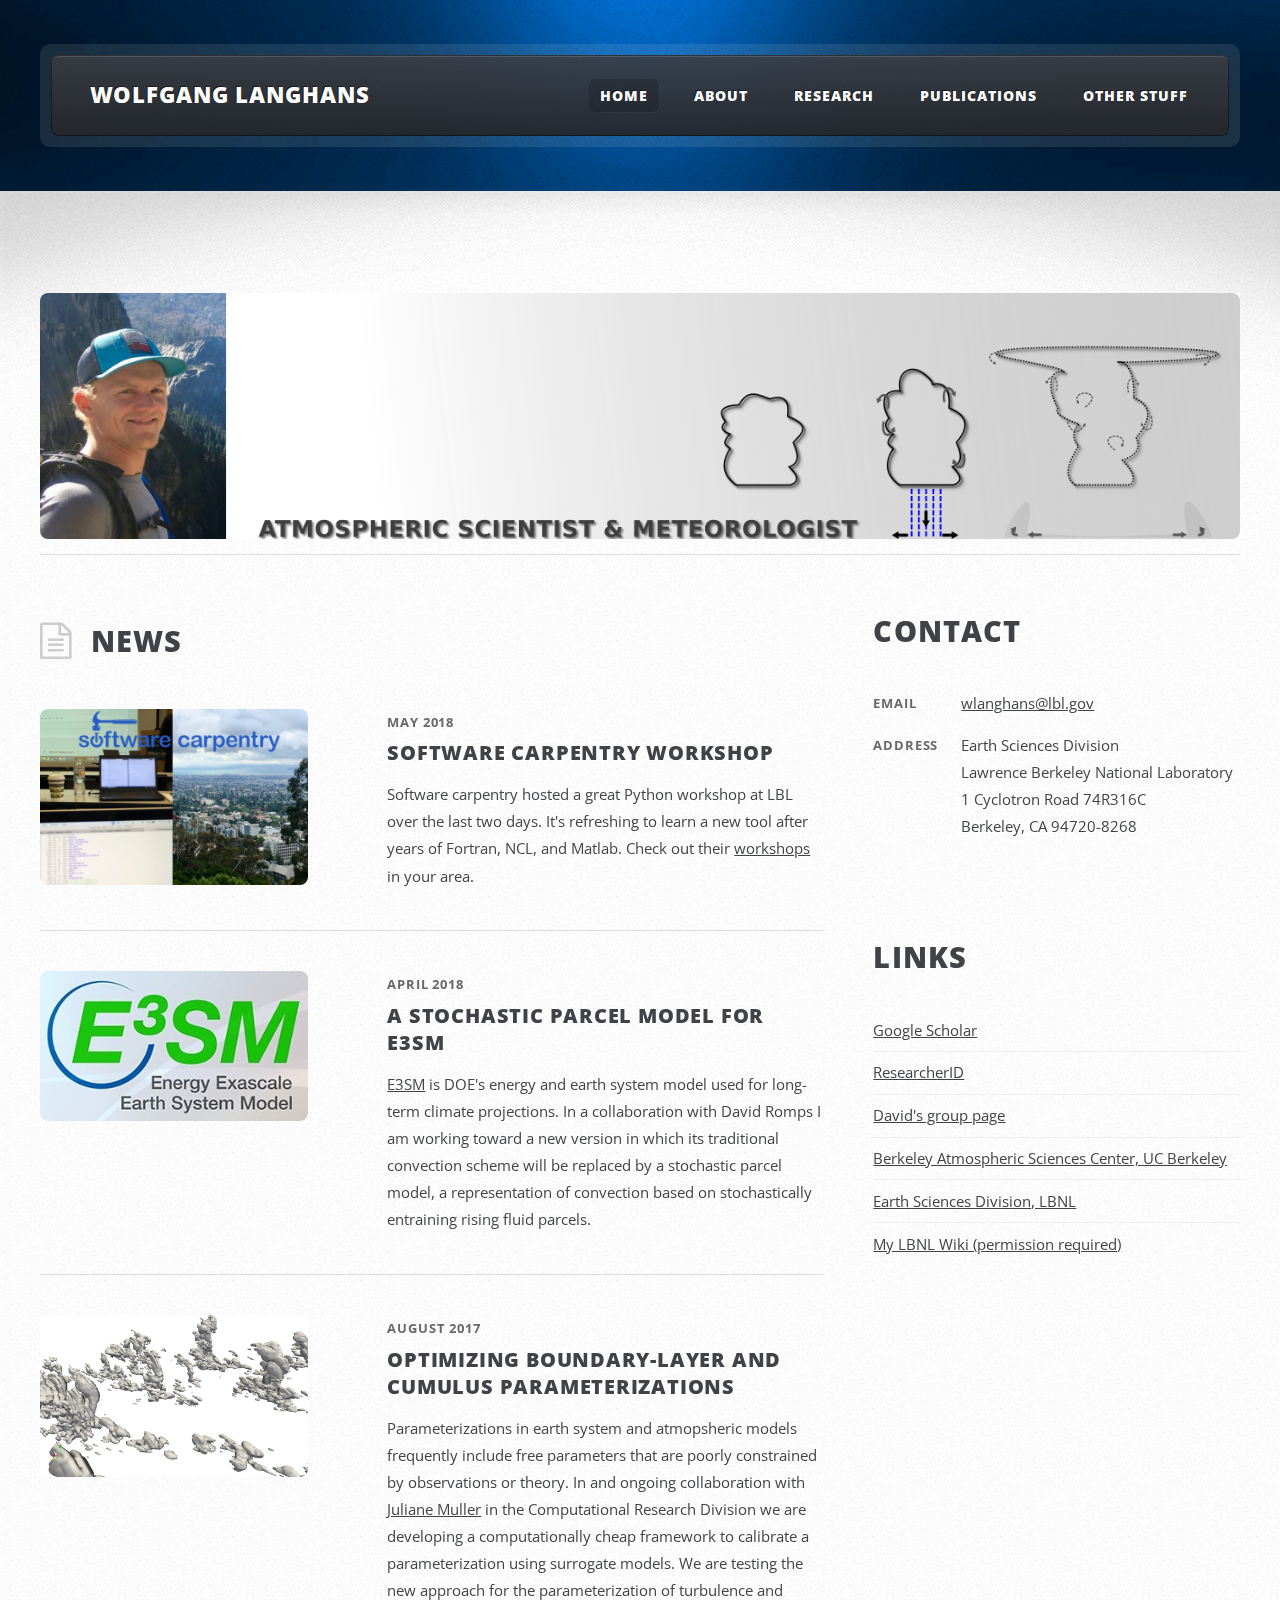
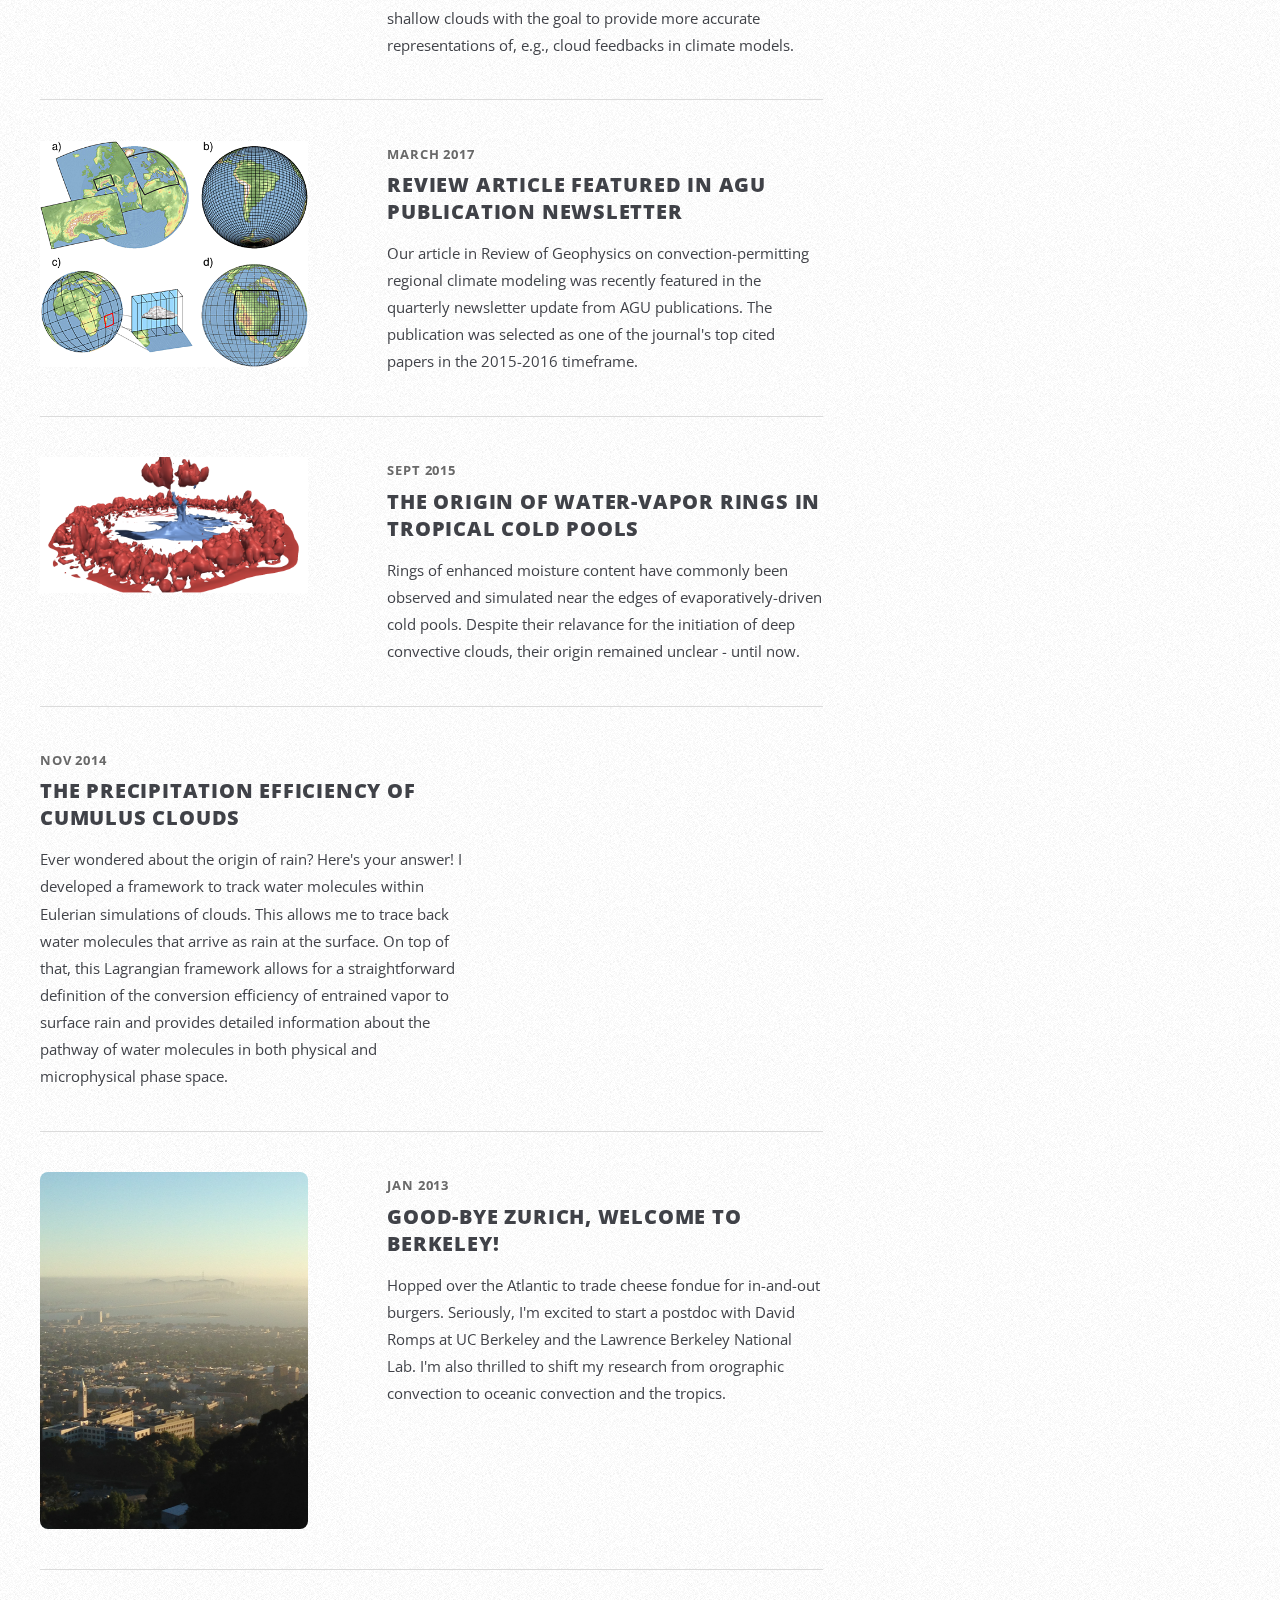
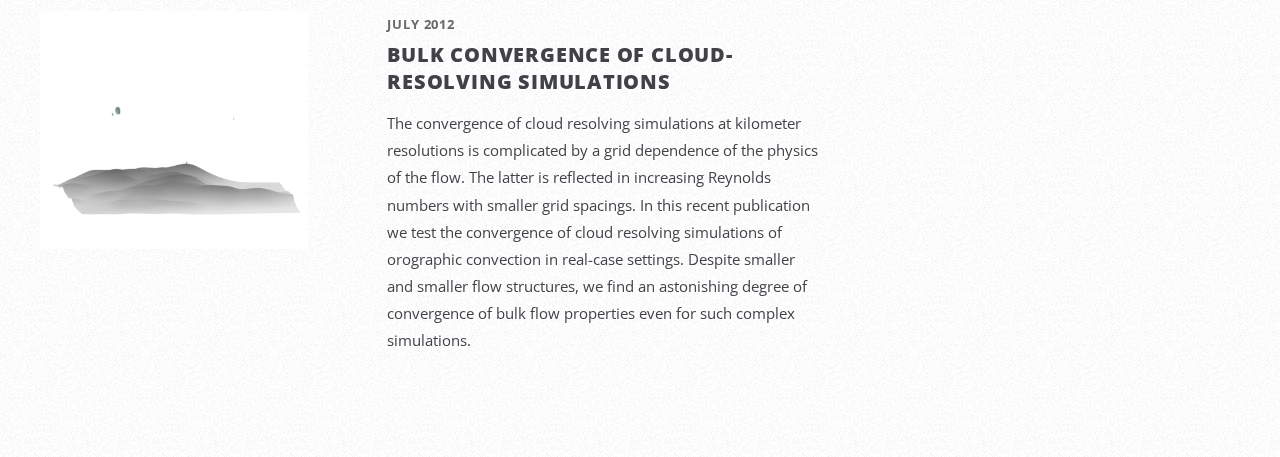
==== commit 01b9e4f6: "changed text for E3SM in index.html" ====
--- a/index.html
+++ b/index.html
@@ -128,7 +128,7 @@
                                                                                                                         <span class="date">April 2018</span>
                                                                                                                         <h3><a>A stochastic parcel model for E3SM</a></h3>
                                                                                                                 </header>
-<a href="https://www.youtube.com/watch?v=8Df96rx3i9g">E3SM</a> is DOE's energy and earth system model. In a collaboration with David Romps I am working toward a new version in which its traditional convection scheme will be replaced by a stochastic parcel model, a representation of convection based on stochastically entraining rising fluid parcels.
+<a href="https://www.youtube.com/watch?v=8Df96rx3i9g">E3SM</a> is DOE's energy and earth system model used for long-term climate projections. In a collaboration with David Romps I am working toward a new version in which its traditional convection scheme will be replaced by a stochastic parcel model, a representation of convection based on stochastically entraining rising fluid parcels.
                                                                                                 </div>
                                                                                                 </div>
                                                                                                 </article>
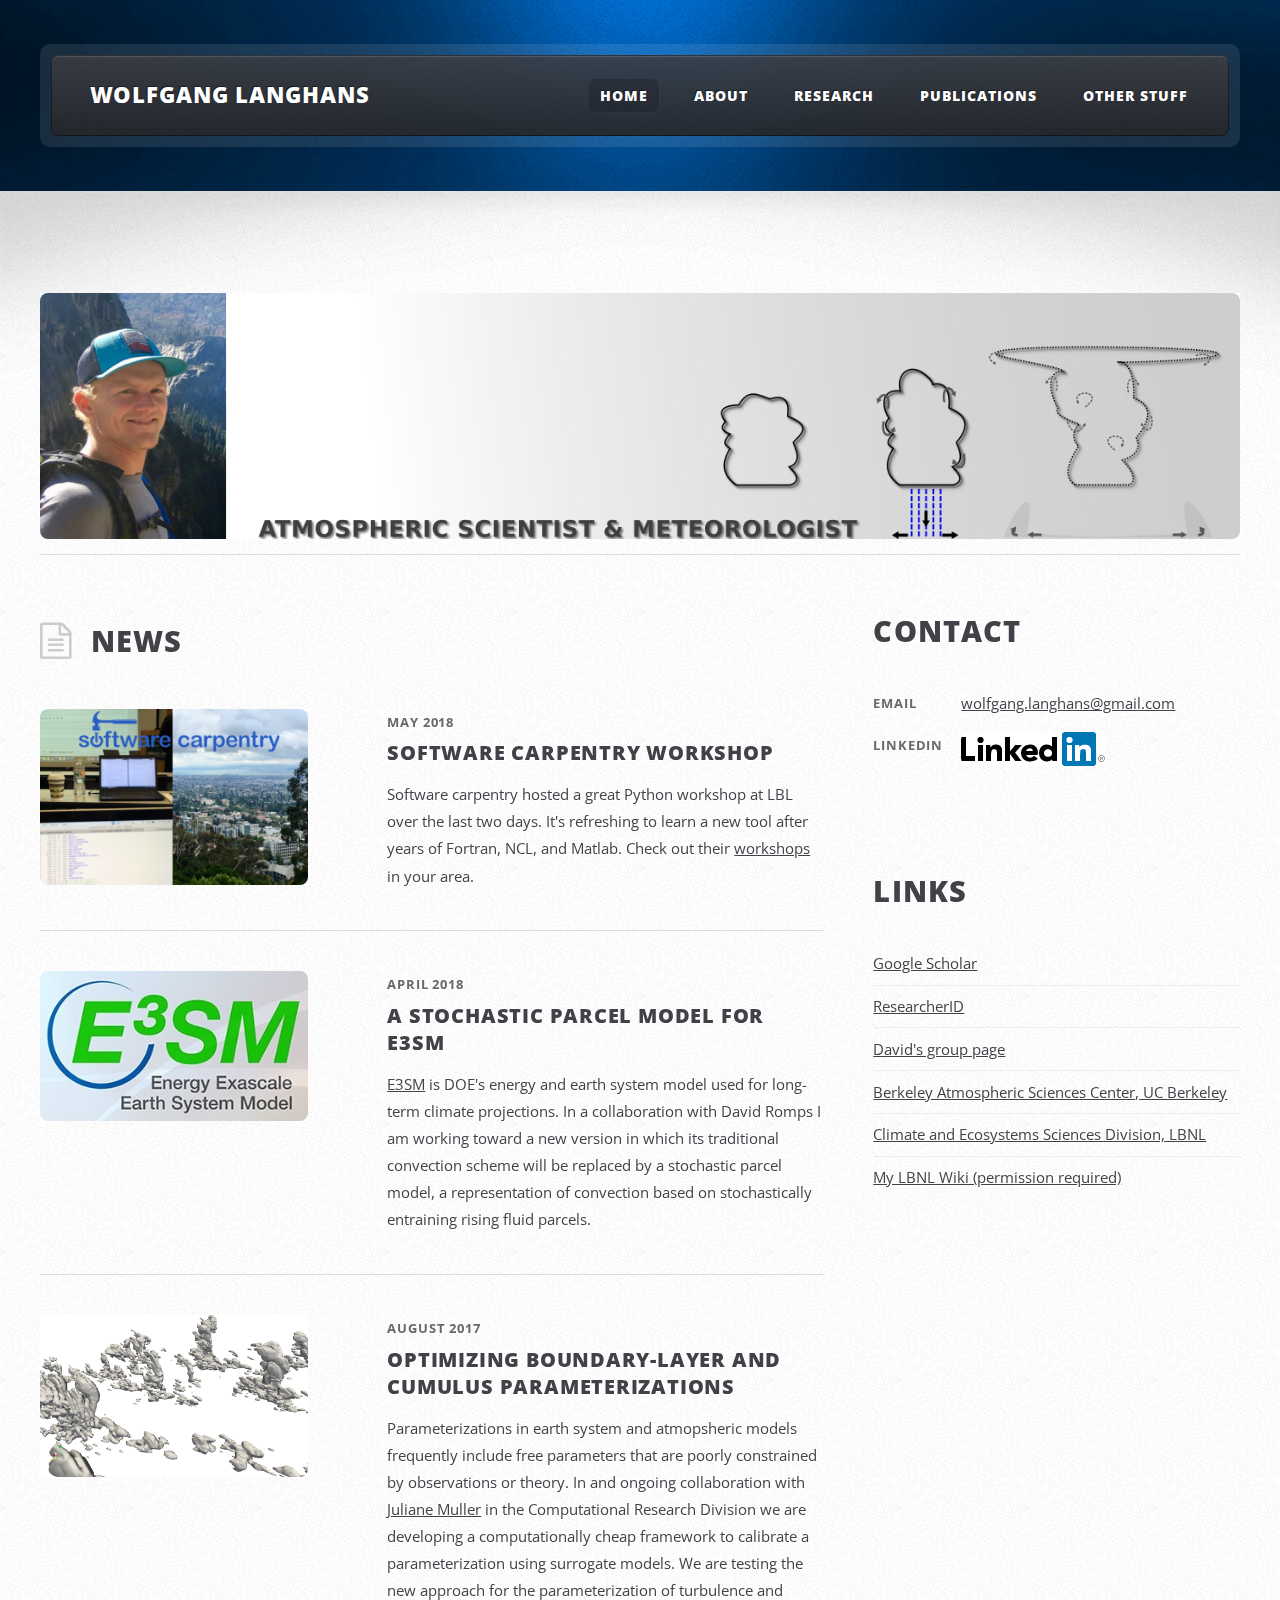
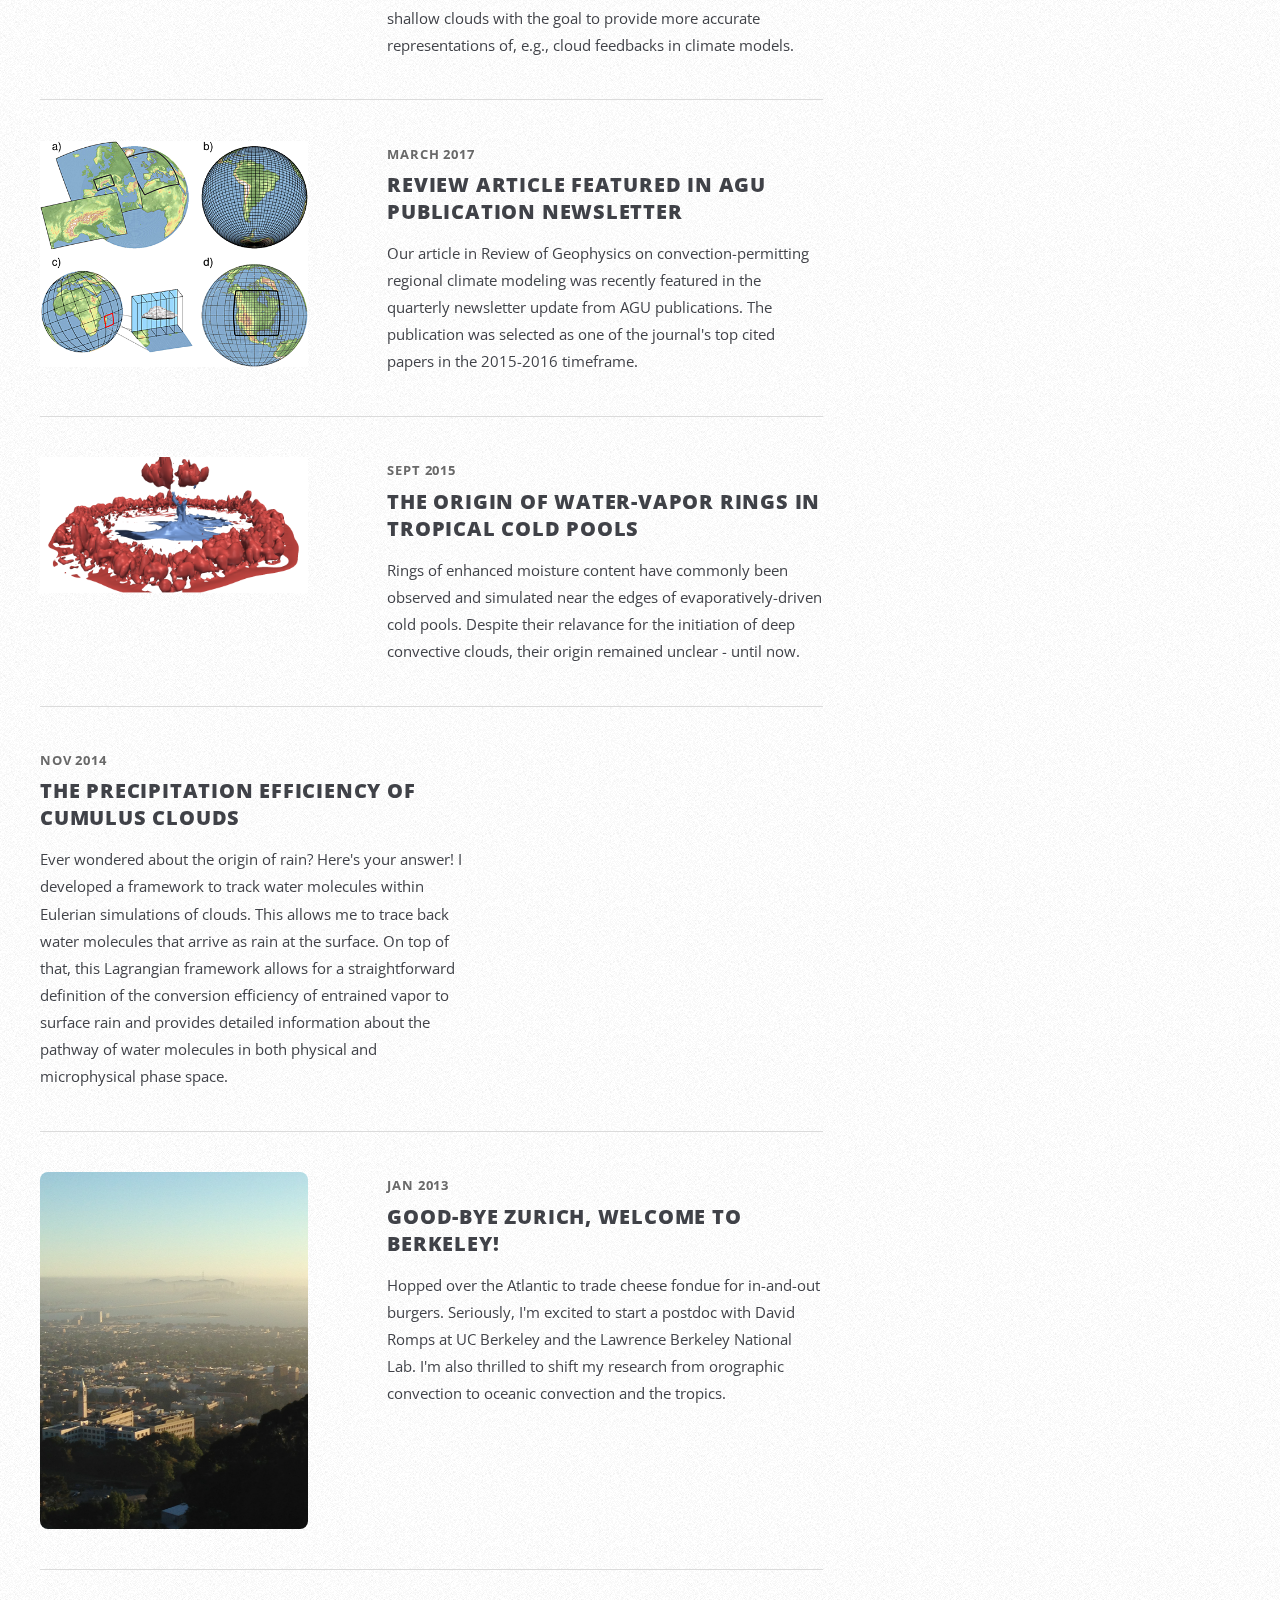
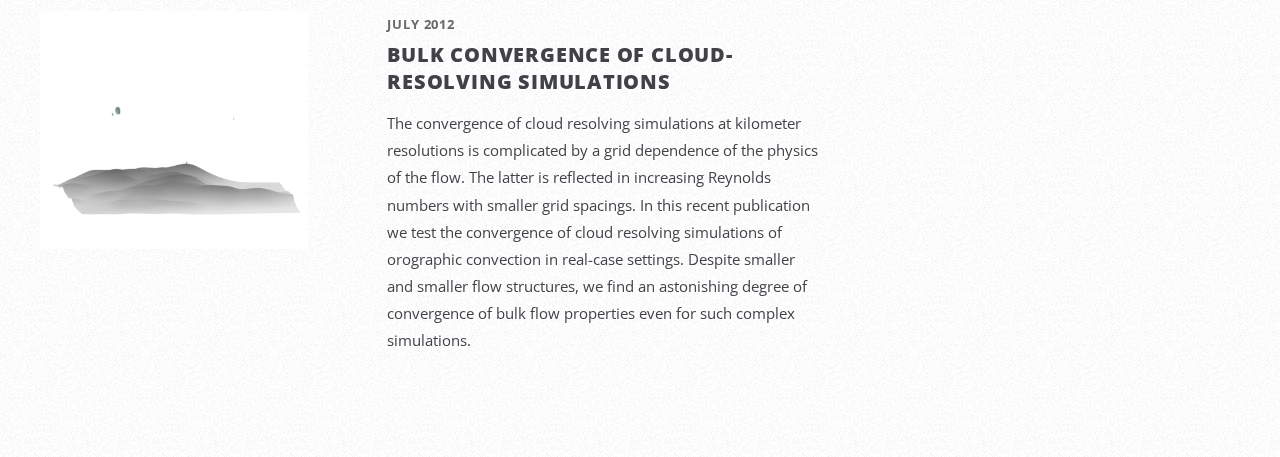
==== commit 09f2145d: "removed resume, updated info and bio, added linkedin link and email" ====
--- a/index.html
+++ b/index.html
@@ -238,13 +238,11 @@
 											<div class="12u">
 												<dl class="contact">
 													<dt>Email</dt>
-													<dd><a href="mailto:wlanghans@lbl.gov">wlanghans@lbl.gov</a></dd>
-													<dt>Address</dt>
-                                                                                                        <dd itemprop="affiliation">
-														Earth Sciences Division<br />
-														Lawrence Berkeley National Laboratory<br />
-														1 Cyclotron Road 74R316C<br />
-														Berkeley, CA 94720-8268 
+													<dd><a href="mailto:wolfgang.langhans@gmail.com">wolfgang.langhans@gmail.com</a></dd>
+													<dt>LinkedIn</dt>
+<dd><a href="http://www.linkedin.com/in/wolfgang-langhans-2b9823149" class="image right"><img src="images/linkedin_logo.png" alt="" /></a></dd>
+
+                                                                                                        <dd 
                                                                                                         </dd>
 												</dl>
 											</div>
@@ -259,7 +257,7 @@
                                                                                 <li><a href=" http://www.researcherid.com/rid/J-6437-2014">ResearcherID</a></li>
                                                                                 <li><a href="http://romps.berkeley.edu/index.html">David's group page</a></li>
                                                                                 <li><a href="http://www.atmos.berkeley.edu/">Berkeley Atmospheric Sciences Center, UC Berkeley</a></li>
-                                                                                <li><a href="http://esd.lbl.gov/">Earth Sciences Division, LBNL</a></li>
+                                                                                <li><a href="https://eesa.lbl.gov/our-divisions/climate-ecosystem-sciences/">Climate and Ecosystems Sciences Division, LBNL</a></li>
                                                                                 <li><a href="https://sites.google.com/a/lbl.gov/wlanghans/">My LBNL Wiki (permission required)</a></li>
                                                                         </ul>
                                                                 </section>
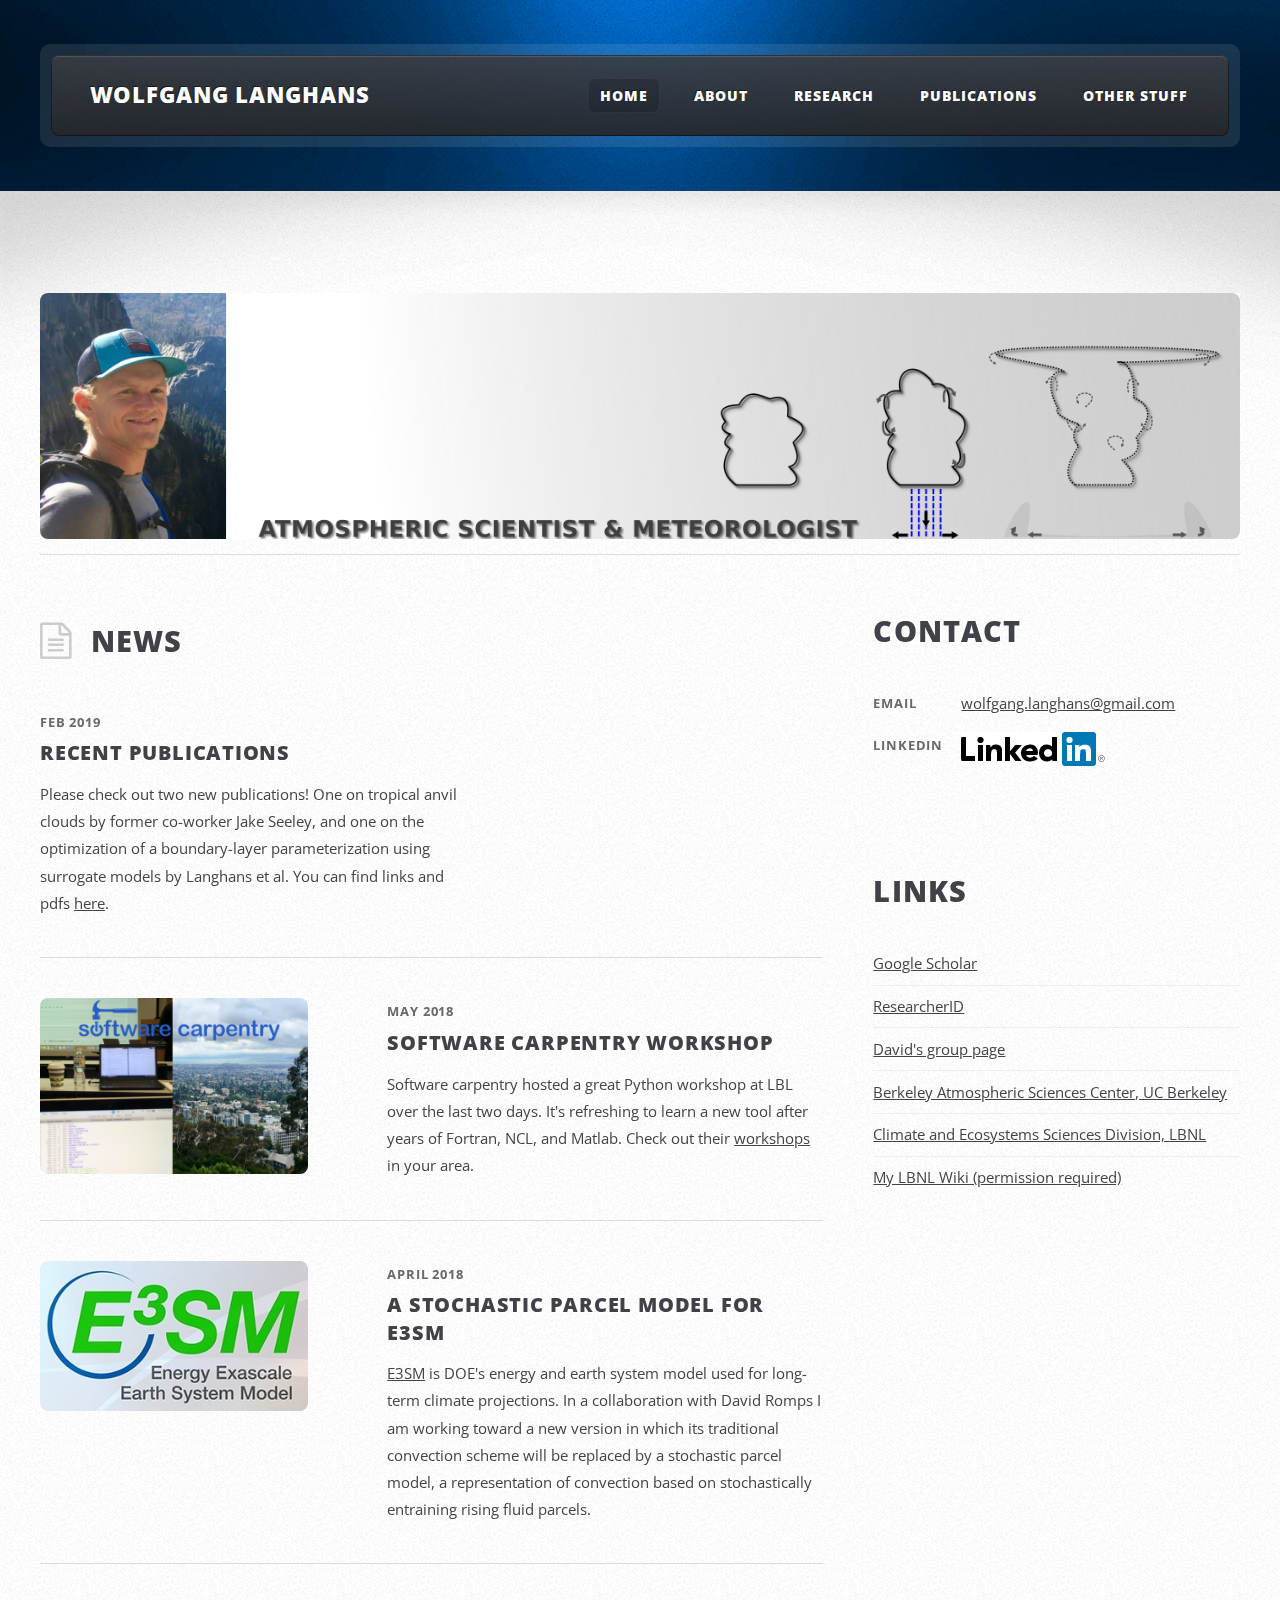
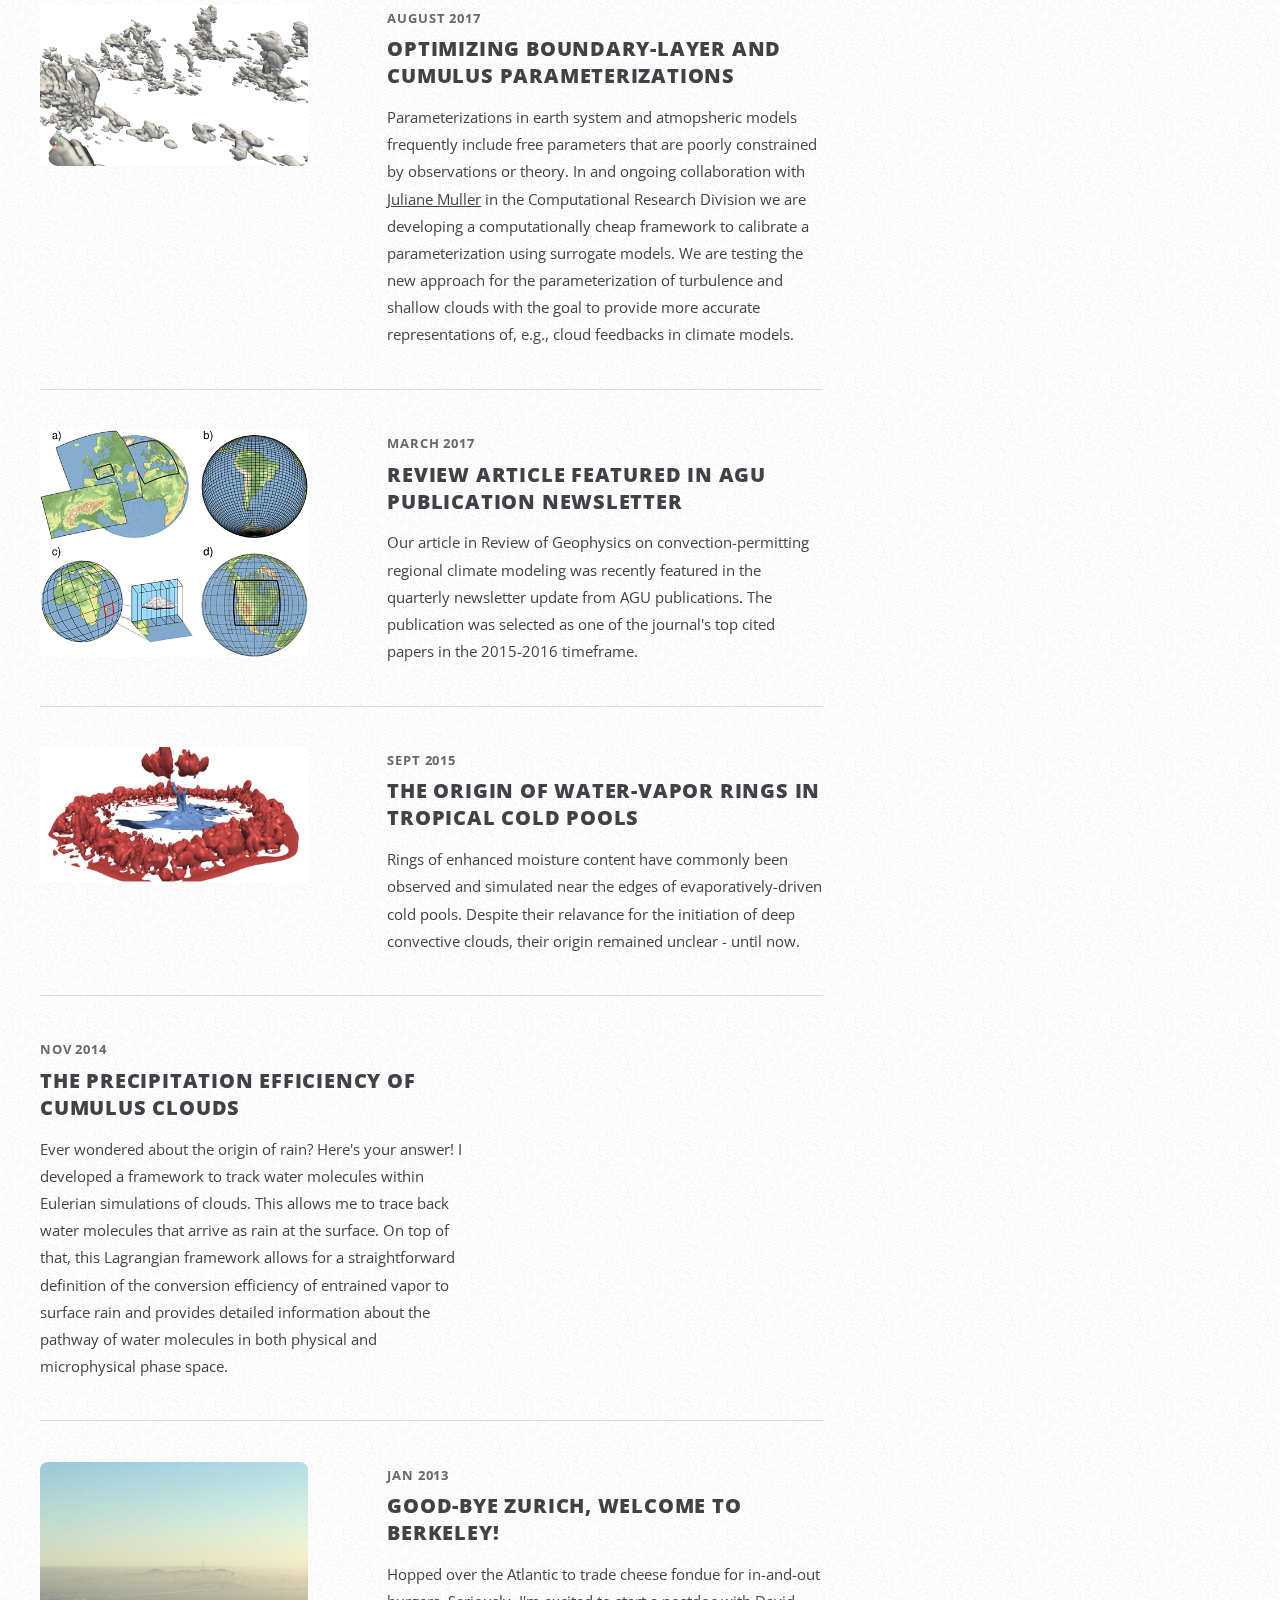
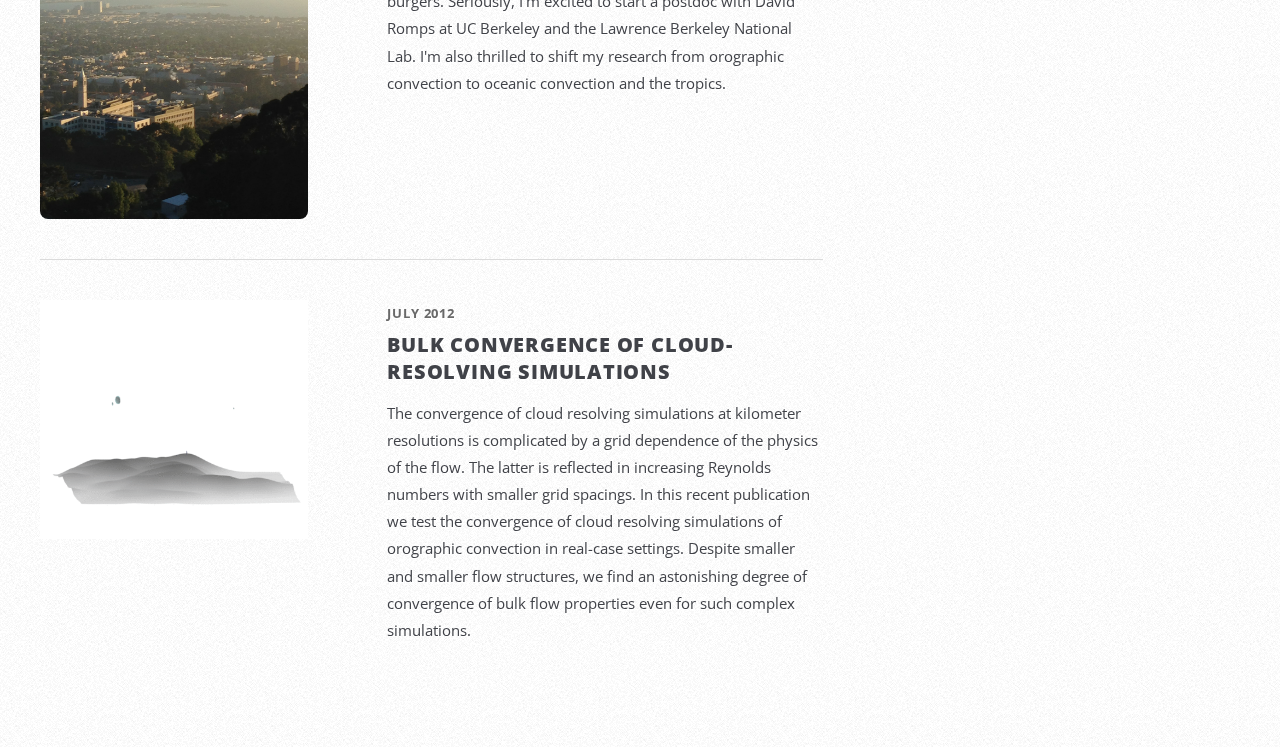
==== commit ce4bbd0d: "added two new publications" ====
--- a/index.html
+++ b/index.html
@@ -6,12 +6,12 @@
 -->
 <html>
 	<head>
-		<title>Wolfgang Langhans | Scientist @ Berkeley Lab</title>
+		<title>Wolfgang Langhans | Atmospheric Scientist</title>
 		<meta http-equiv="content-type" content="text/html; charset=utf-8" >
-		<meta name="description" content="Personal research webpage of Dr. Wolfgang Langhans, Atmospheric Scientist & Meteorologist at Berkeley Lab" >
+		<meta name="description" content="Personal webpage of Dr. Wolfgang Langhans, Atmospheric Scientist & Meteorologist" >
 		<meta name="author" content="Wolfgang Langhans" >
 	 	<META NAME="keywords"
-			CONTENT="berkeley laboratory, national laboratory, earth sciences, esd, staff, uc berkeley, university berkeley, atmospheric science berkeley, Wolfgang Langhans, Project Scientist,
+			CONTENT="avalanche, snow science, mountain meteorology, Bay Area, lear, berkeley laboratory, national laboratory, earth sciences, esd, staff, uc berkeley, university berkeley, atmospheric science berkeley, Wolfgang Langhans, Project Scientist,
 			UIBK, IMGI, ETH, IAC, C2SM, MeteoSwiss, UCB, LBNL, ESD, BASC,
 			Innsbruck, Zurich, Zürich, Berkeley,
 			Cloud physics, Cumulus dynamics, Precipitation efficiency, Climate modeling, 
@@ -100,6 +100,22 @@
 											
 											
 											<!-- Excerpt -->
+											   <article class="box excerpt">
+                                                                                                <div class="row">
+                                                                                                <div class="5u">
+                                                                                                <a class="image left"><img src="images/optimization.png" alt="" /></a>
+
+                                                                                                </div>
+                                                                                                <div class="7u">
+                                                                                                                <header>
+                                                                                                                        <span class="date">Feb 2019</span>
+                                                                                                                        <h3><a>Recent publications</a></h3>
+                                                                                                                </header>
+        Please check out two new publications! One on tropical anvil clouds by former co-worker Jake Seeley, and one on the optimization of a boundary-layer parameterization using surrogate models by Langhans et al. You can find links and pdfs <a href="publications.html">here</a>.
+                                                                                                </div>
+                                                                                                </div>
+                                                                                                </article>
+
 
  		<article class="box excerpt">
                                                                                                 <div class="row">
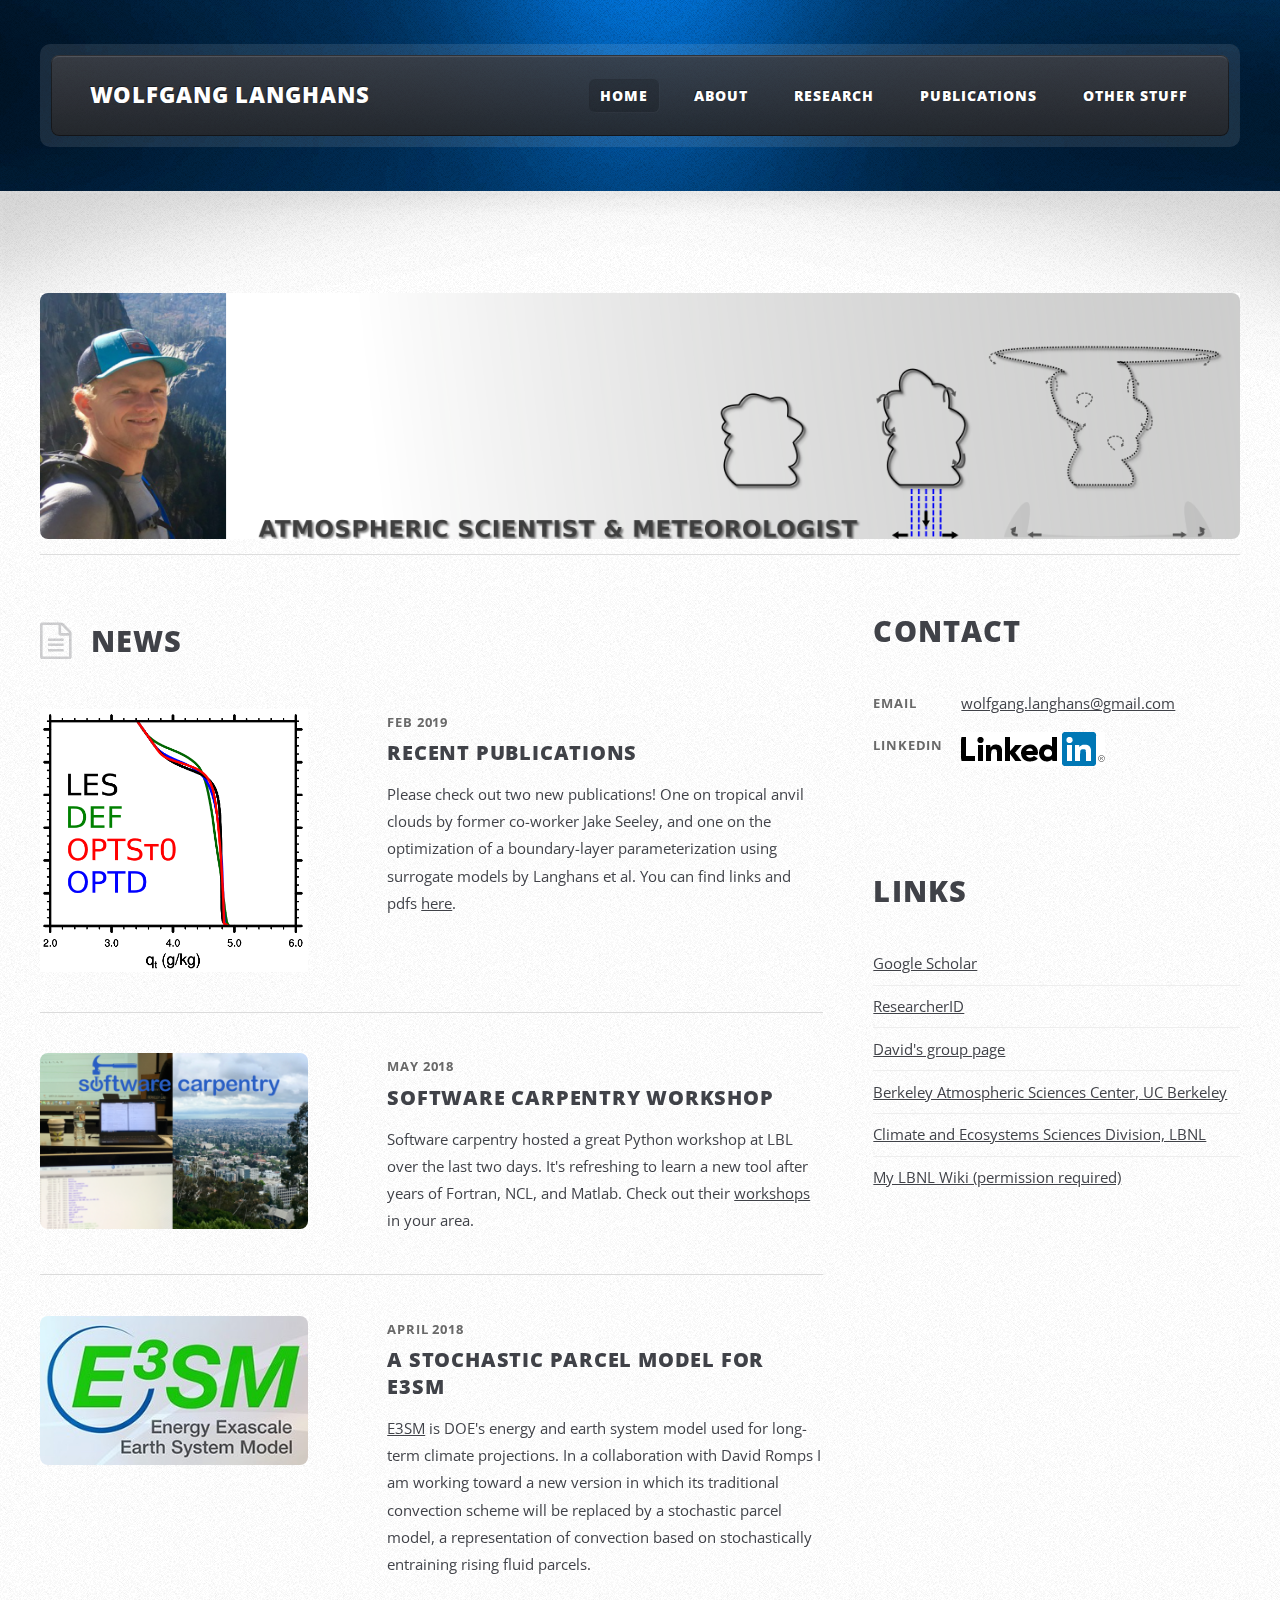
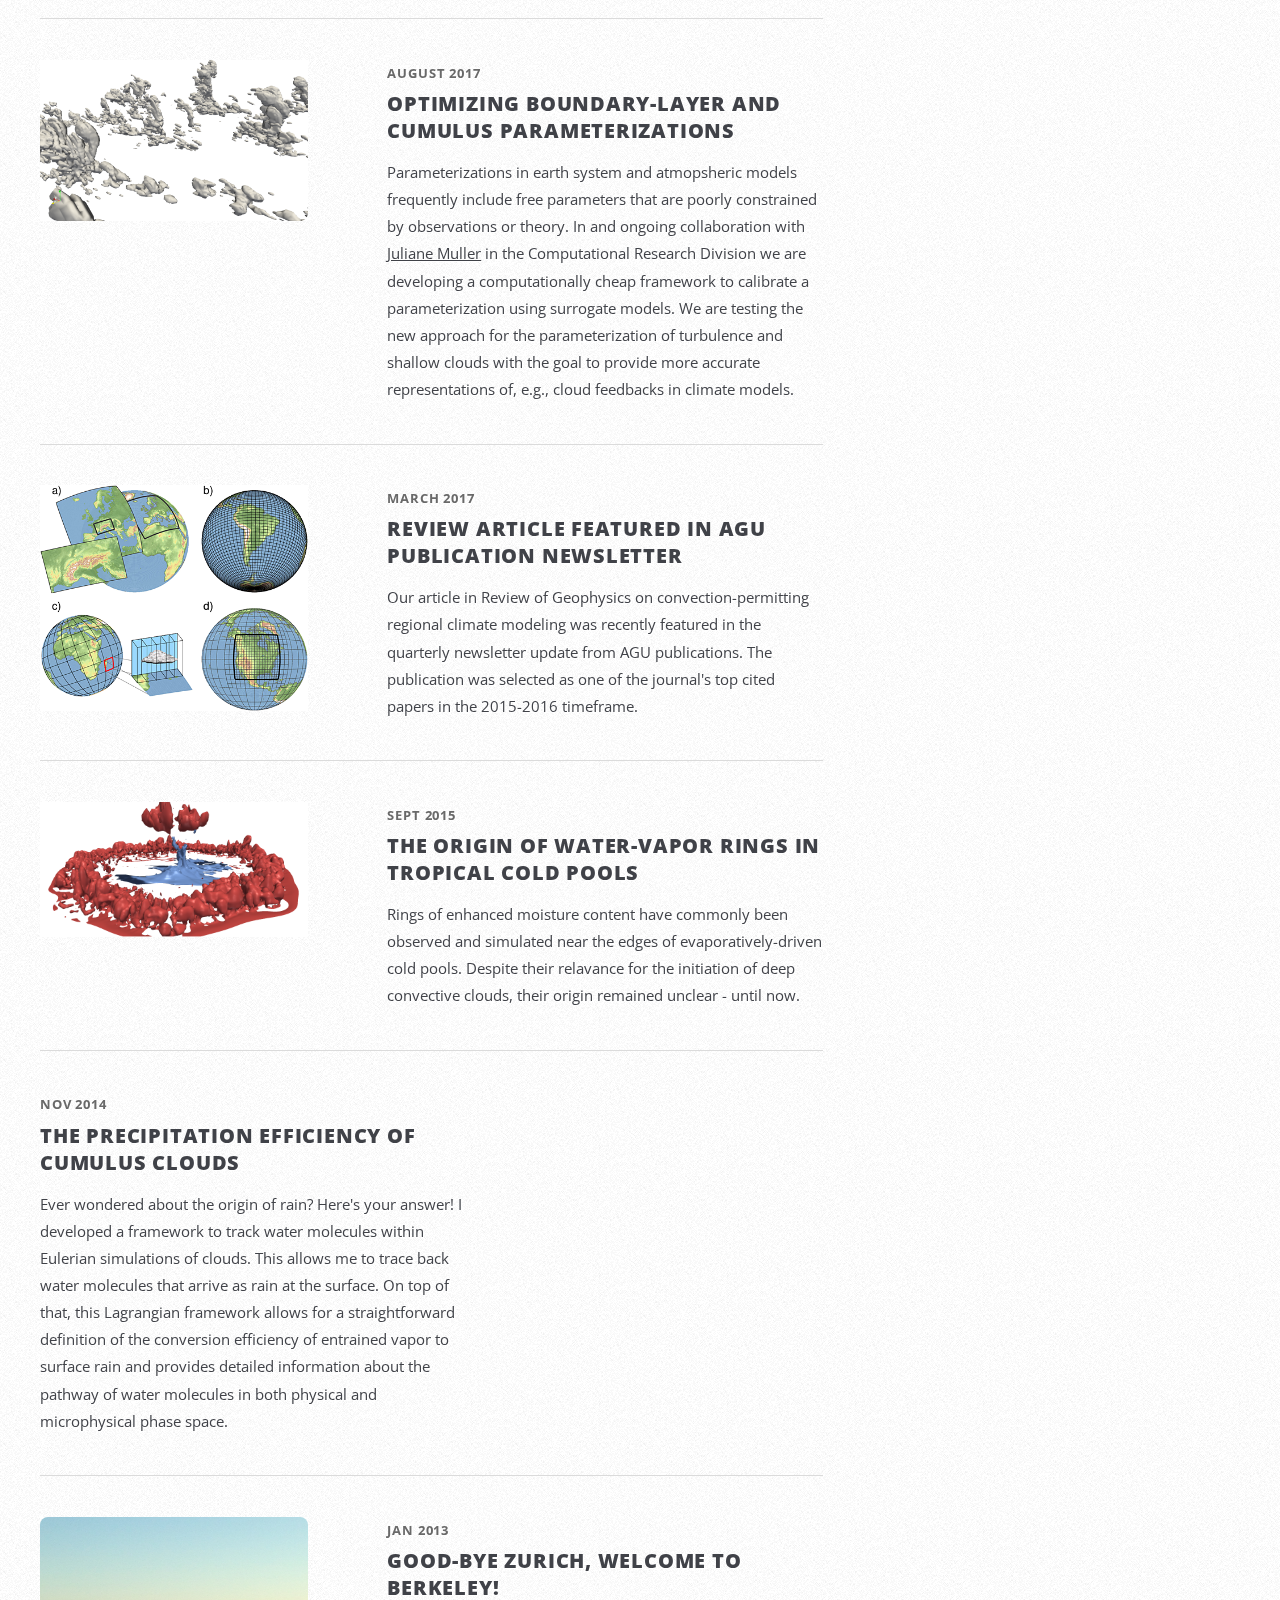
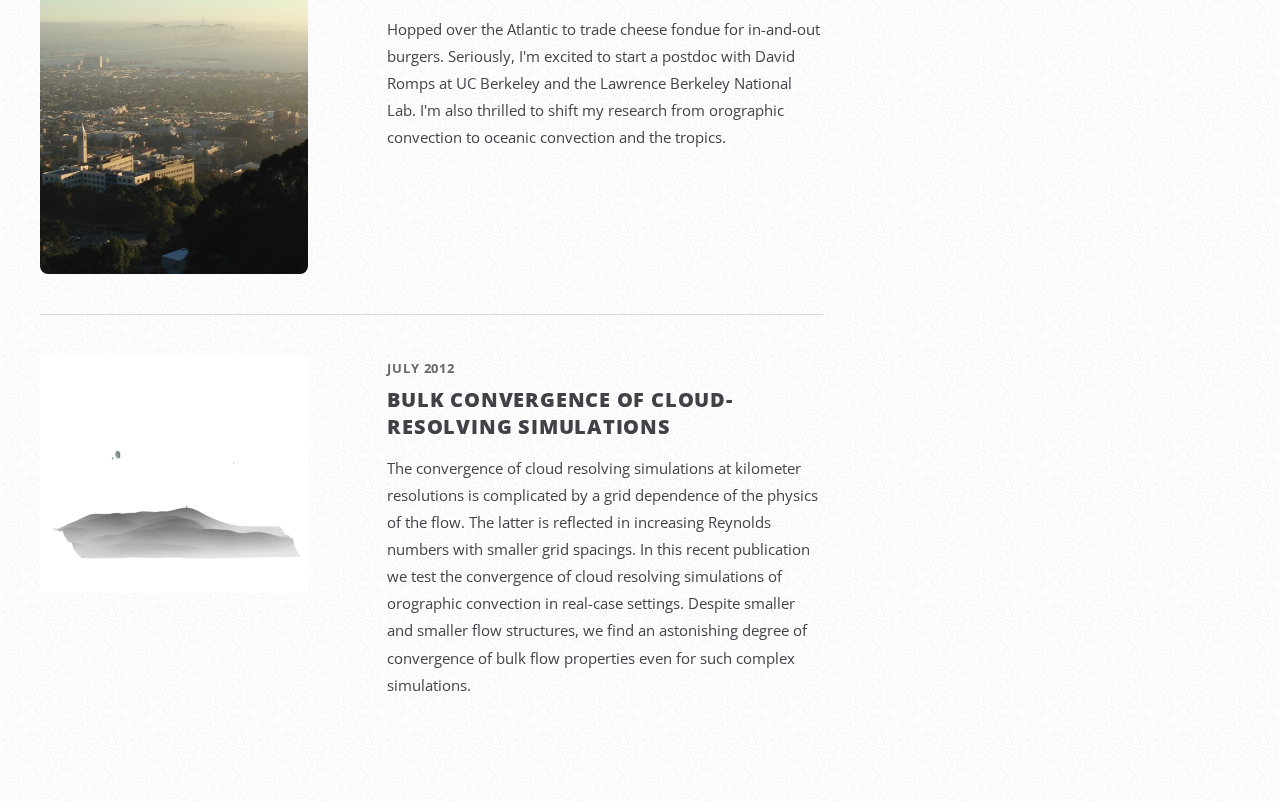
==== commit f770995c: "fixed bug" ====
--- a/index.html
+++ b/index.html
@@ -103,7 +103,7 @@
 											   <article class="box excerpt">
                                                                                                 <div class="row">
                                                                                                 <div class="5u">
-                                                                                                <a class="image left"><img src="images/optimization.png" alt="" /></a>
+                                                                                                <a class="image left"><img src="images/optimization.PNG" alt="" /></a>
 
                                                                                                 </div>
                                                                                                 <div class="7u">
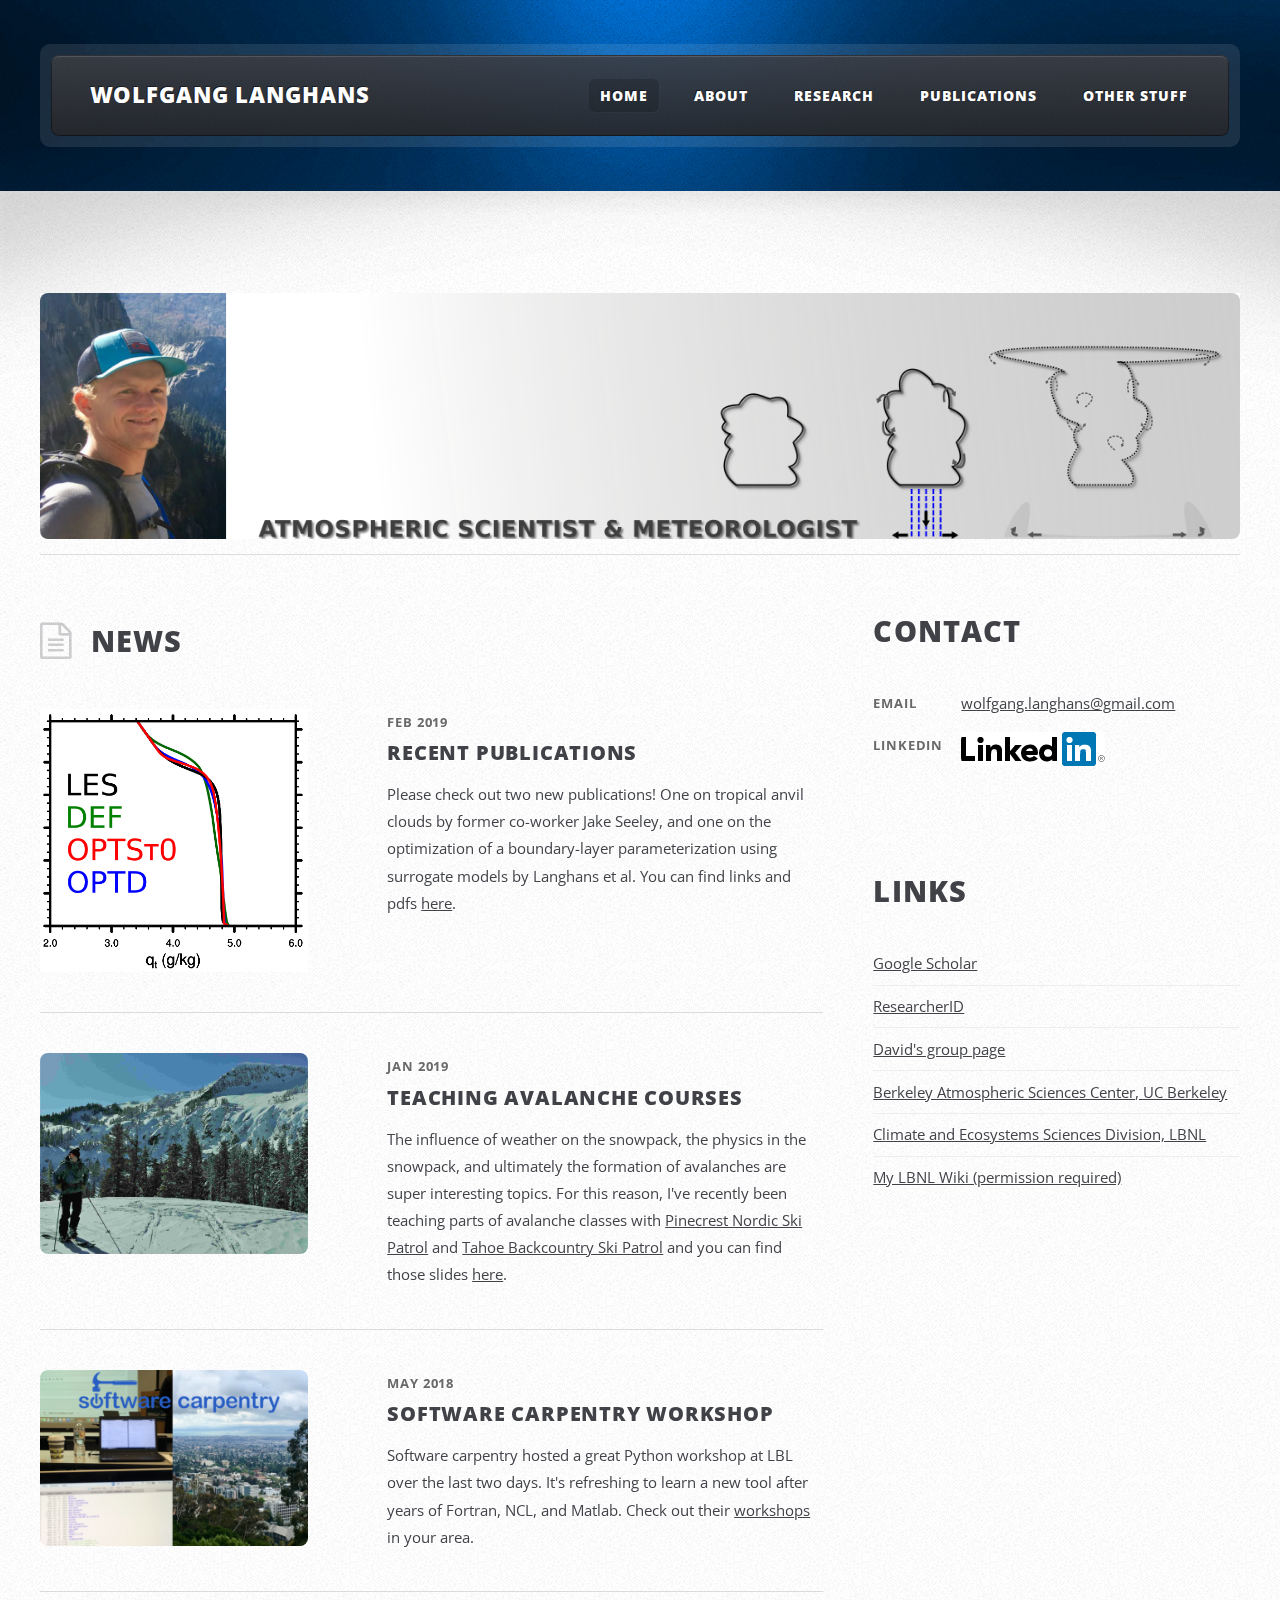
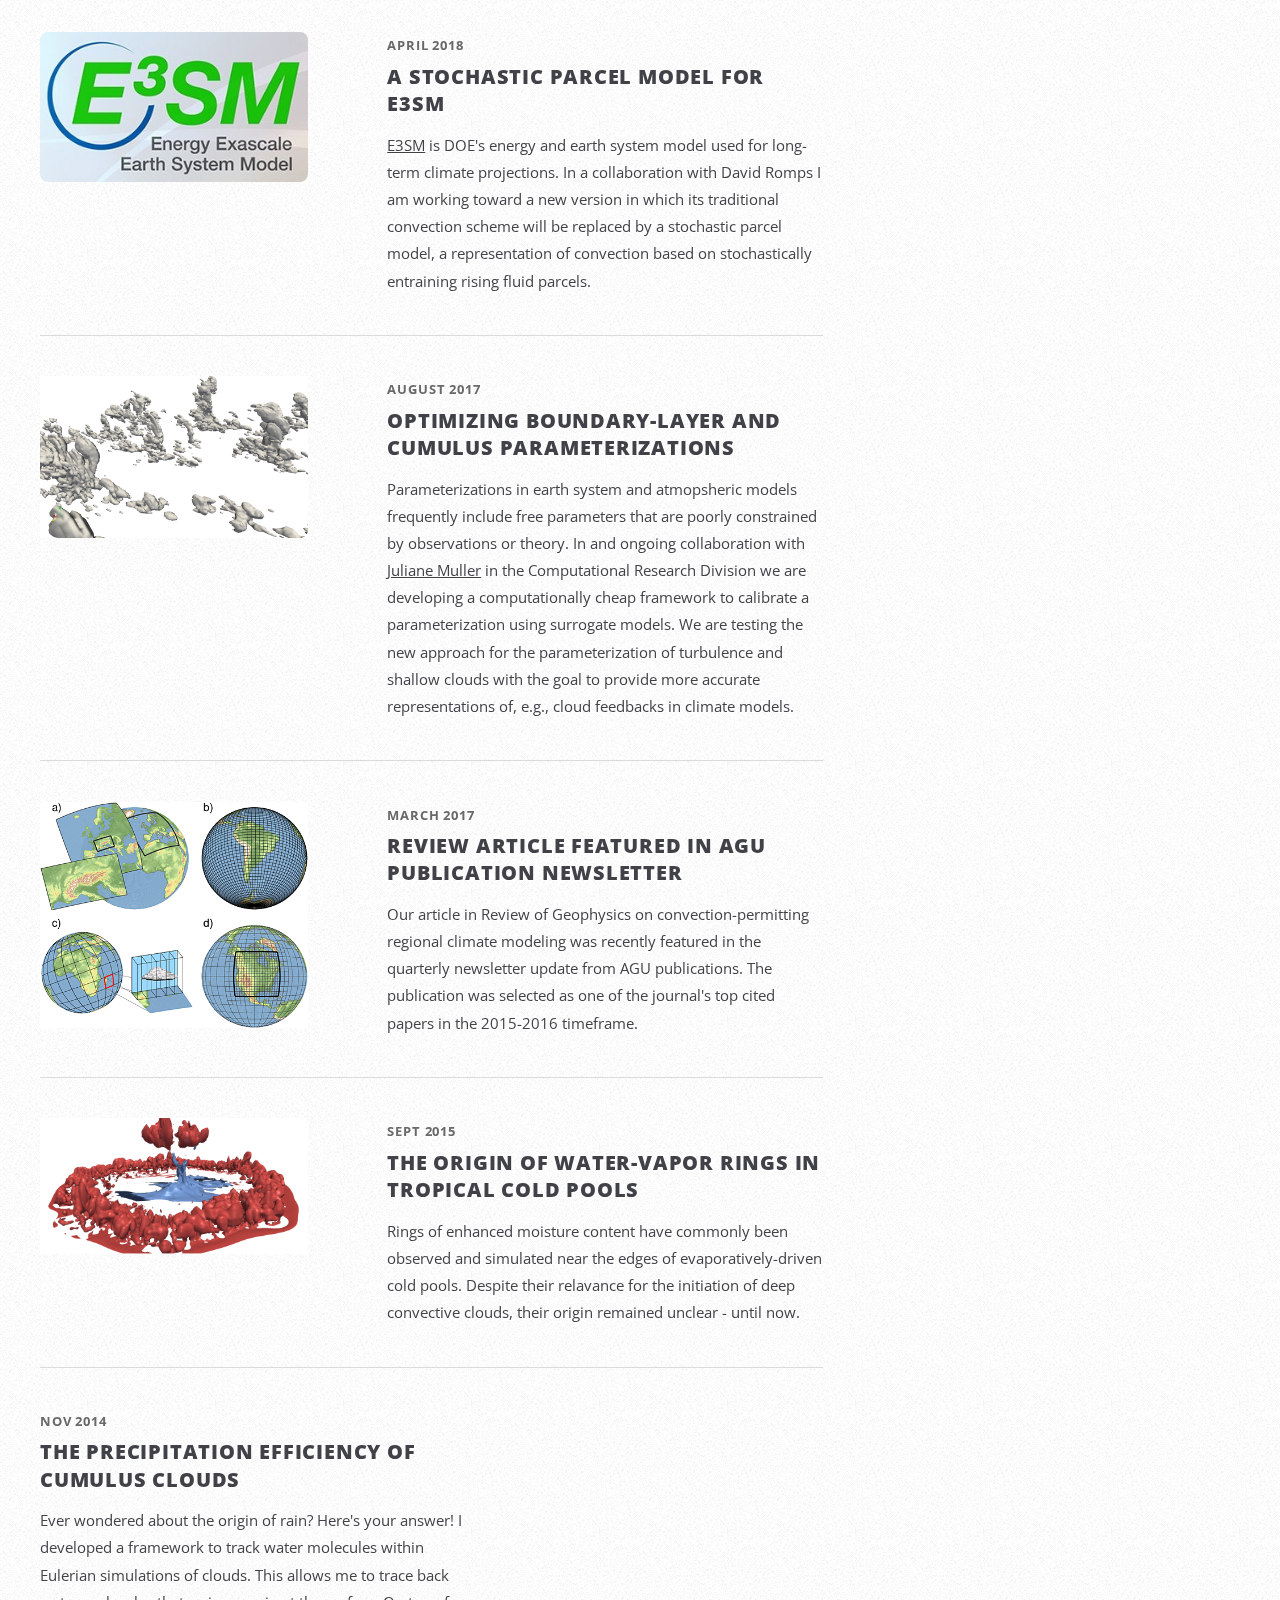
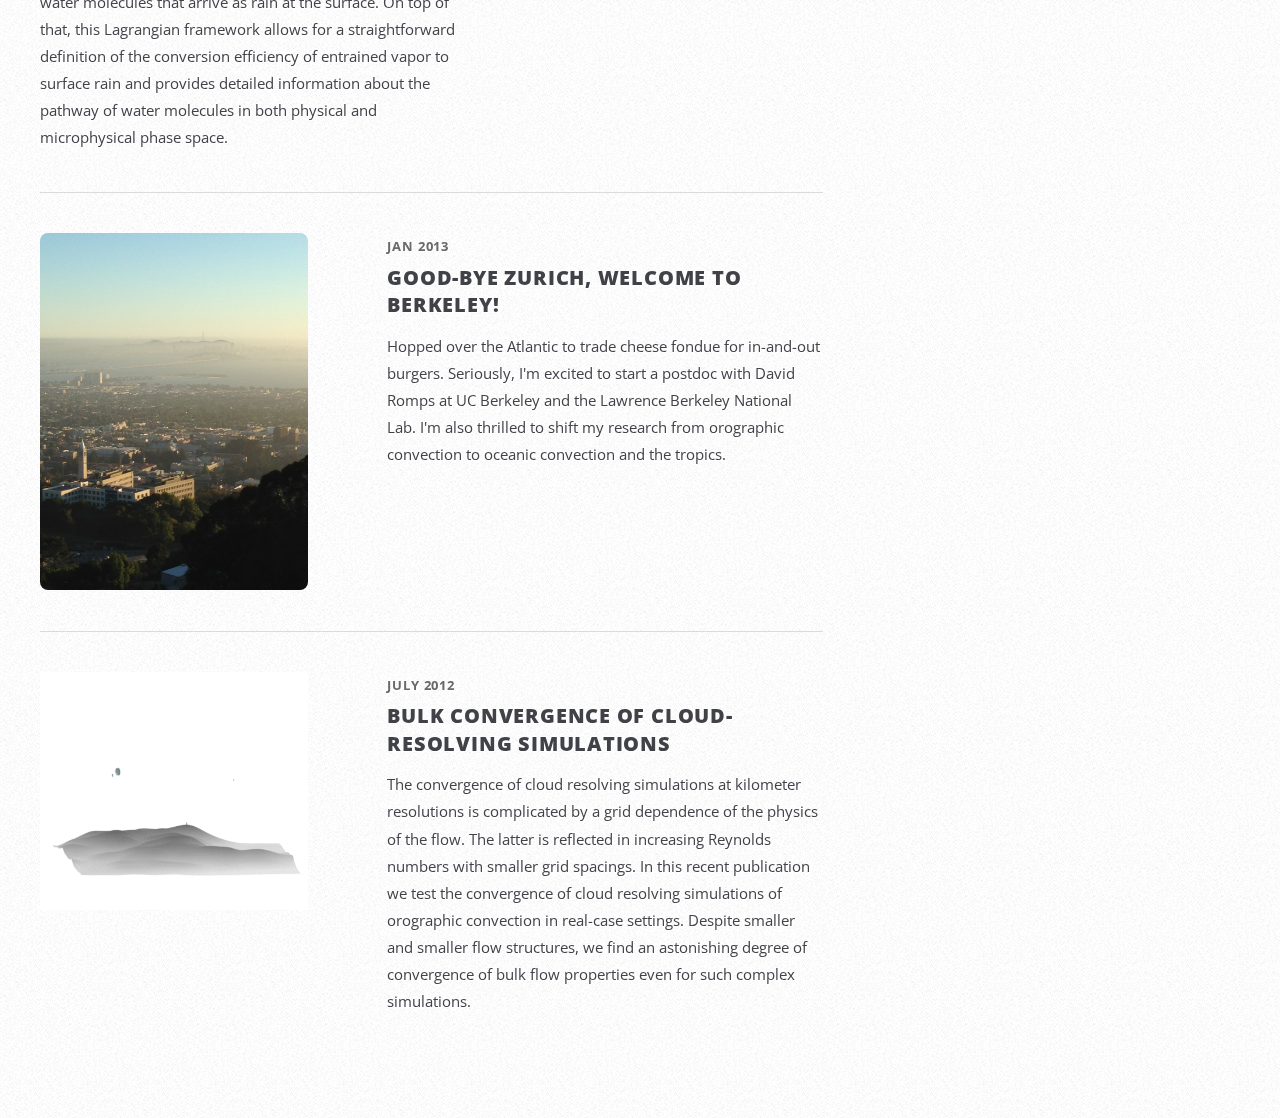
==== commit 1f34cdae: "added news" ====
--- a/index.html
+++ b/index.html
@@ -117,6 +117,22 @@
                                                                                                 </article>
 
 
+												  <article class="box excerpt">
+                                                                                                <div class="row">
+                                                                                                <div class="5u">
+                                                                                                <a class="image left"><img src="images/snow.jpg" alt="" /></a>
+
+                                                                                                </div>
+                                                                                                <div class="7u">
+                                                                                                                <header>
+                                                                                                                        <span class="date">Jan 2019</span>
+                                                                                                                        <h3><a>Teaching avalanche courses</a></h3>
+                                                                                                                </header>
+        The influence of weather on the snowpack, the physics in the snowpack, and ultimately the formation of avalanches are super interesting topics. For this reason, I've recently been teaching parts of avalanche classes with <a href="https://www.pinecrestnordic.org/">Pinecrest Nordic Ski Patrol</a> and <a href="http://tbsp.org/">Tahoe Backcountry Ski Patrol</a> and you can find those slides <a href="otherfunstuff.html">here</a>.
+                                                                                                </div>
+                                                                                                </div>
+                                                                                                </article>
+
  		<article class="box excerpt">
                                                                                                 <div class="row">
                                                                                                 <div class="5u">
